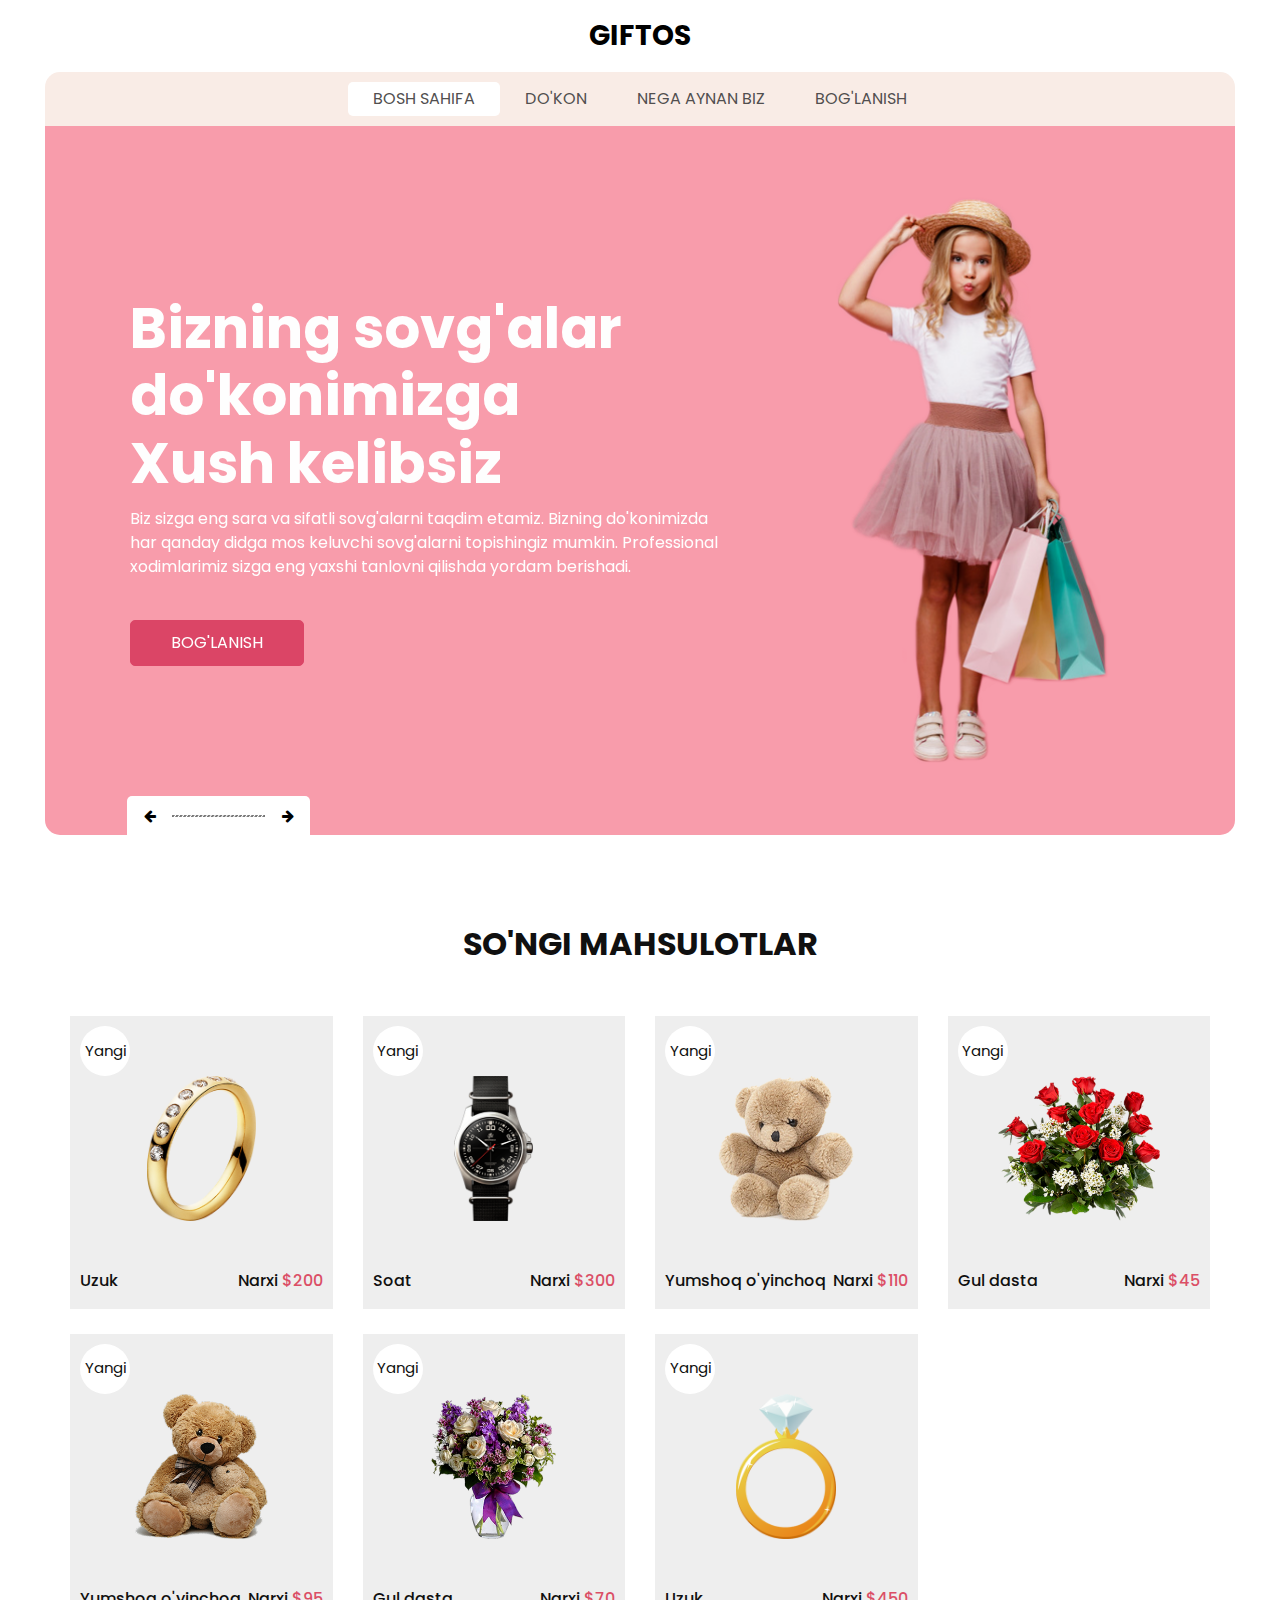
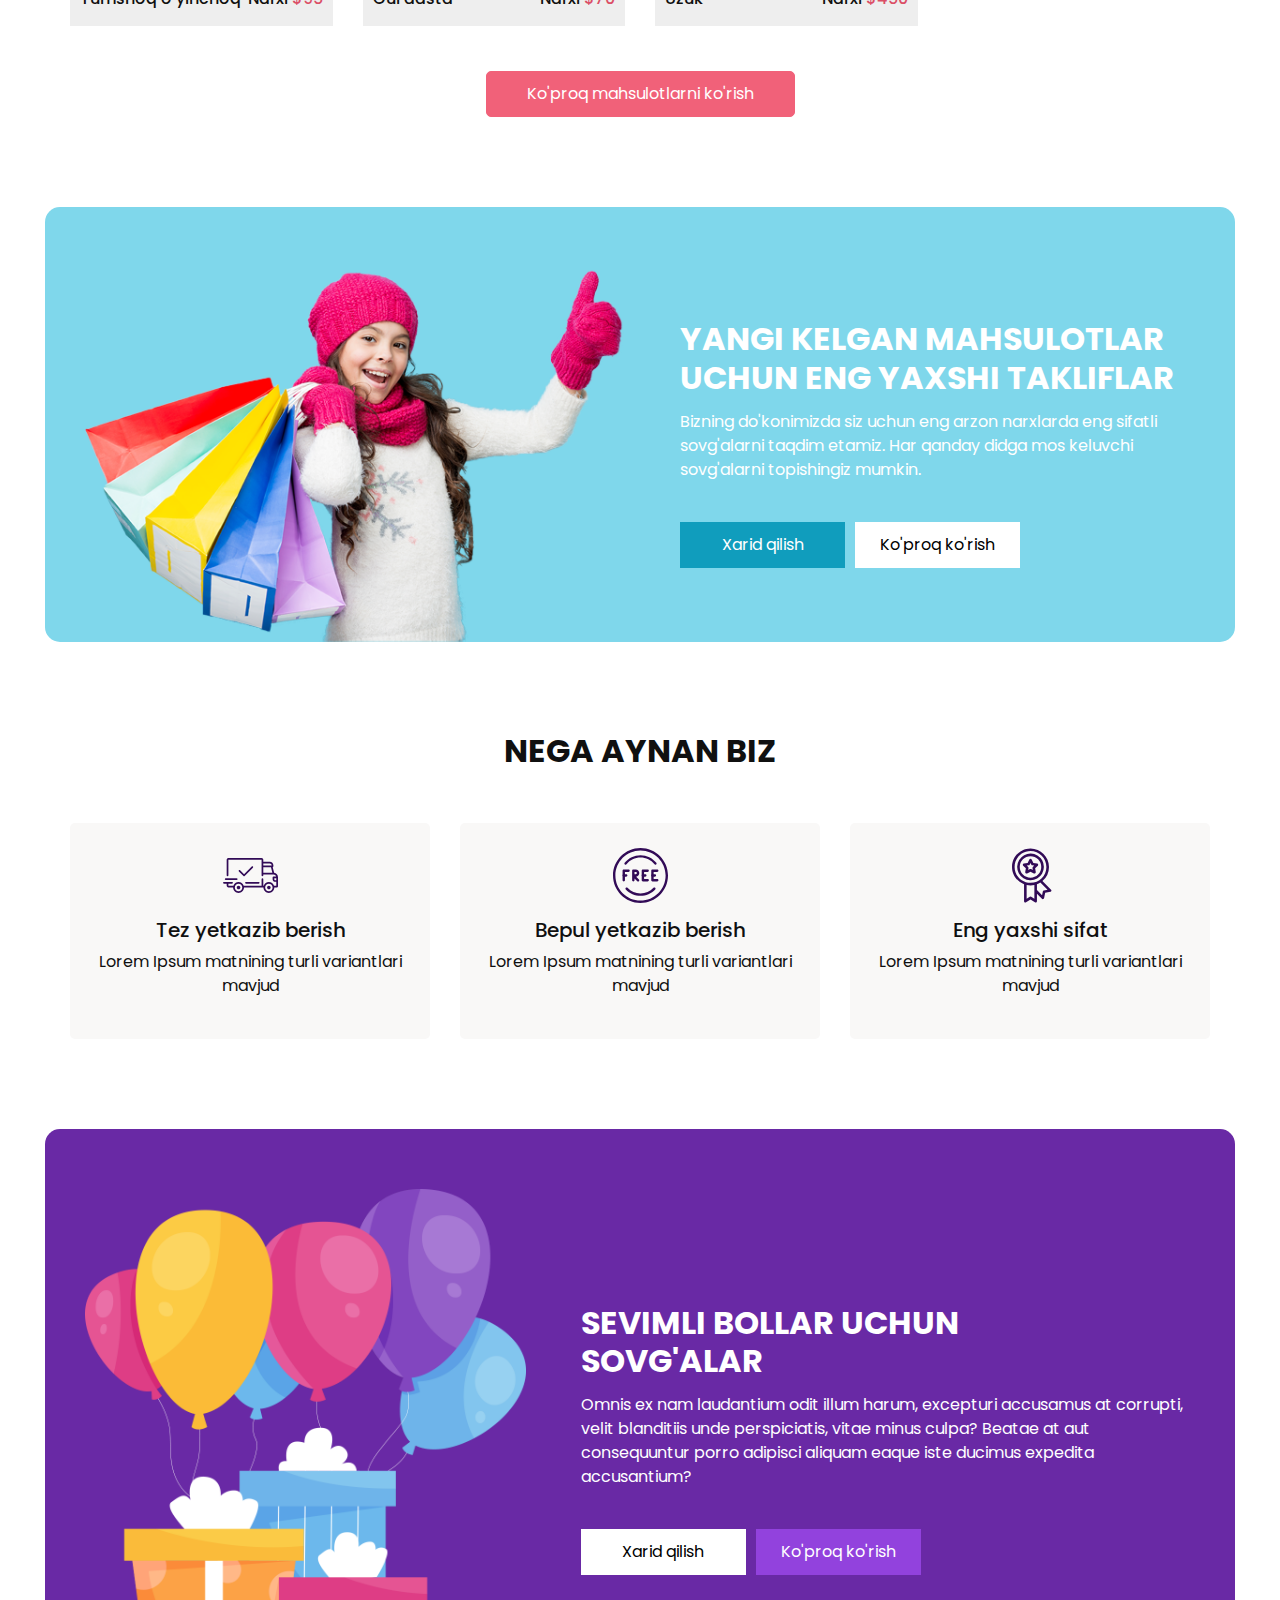
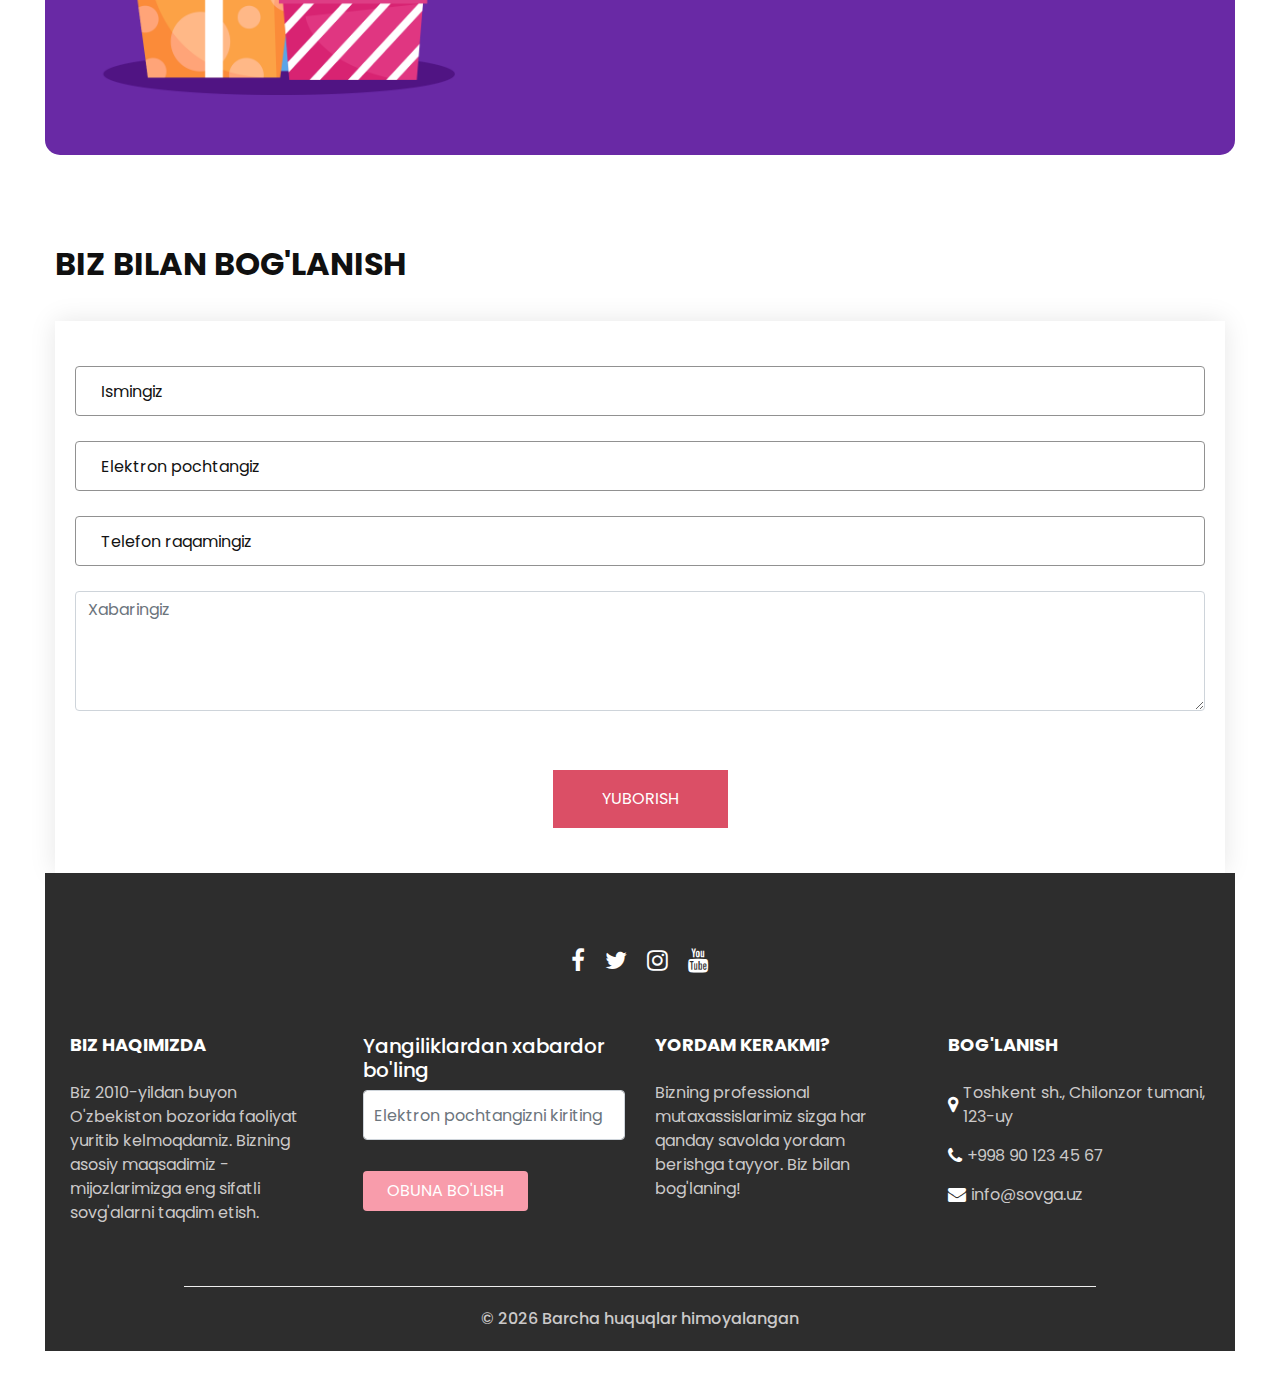
==== index.html @ 201f2966 "upload project git hub" ====
<!DOCTYPE html>
<html>

<head>
  <!-- Basic -->
  <meta charset="utf-8" />
  <meta http-equiv="X-UA-Compatible" content="IE=edge" />
  <!-- Mobile Metas -->
  <meta name="viewport" content="width=device-width, initial-scale=1, shrink-to-fit=no" />
  <!-- Site Metas -->
  <meta name="keywords" content="" />
  <meta name="description" content="" />
  <meta name="author" content="" />
  <link rel="shortcut icon" href="images/favicon.png" type="image/x-icon">

  <title>
    Giftos
  </title>

  <!-- slider stylesheet -->
  <link rel="stylesheet" type="text/css" href="https://cdnjs.cloudflare.com/ajax/libs/OwlCarousel2/2.3.4/assets/owl.carousel.min.css" />

  <!-- bootstrap core css -->
  <link rel="stylesheet" type="text/css" href="css/bootstrap.css" />

  <!-- Custom styles for this template -->
  <link href="css/style.css" rel="stylesheet" />
  <!-- responsive style -->
  <link href="css/responsive.css" rel="stylesheet" />
</head>

<body>
  <div class="hero_area">
    <!-- header section strats -->
    <header class="header_section">
      <nav class="navbar navbar-expand-lg custom_nav-container ">
        <a class="navbar-brand" href="index.html">
          <span>
            Giftos
          </span>
        </a>
        <button class="navbar-toggler" type="button" data-toggle="collapse" data-target="#navbarSupportedContent" aria-controls="navbarSupportedContent" aria-expanded="false" aria-label="Toggle navigation">
          <span class=""></span>
        </button>

        <div class="collapse navbar-collapse" id="navbarSupportedContent">
          <ul class="navbar-nav  ">
            <li class="nav-item active">
              <a class="nav-link" href="index.html">Bosh sahifa <span class="sr-only">(joriy)</span></a>
            </li>
            <li class="nav-item">
              <a class="nav-link" href="shop.html">
                Do'kon
              </a>
            </li>
            <li class="nav-item">
              <a class="nav-link" href="why.html">
                Nega aynan biz
              </a>
            </li>
            
            <li class="nav-item">
              <a class="nav-link" href="contact.html">Bog'lanish</a>
            </li>
          </ul>
        </div>
      </nav>
    </header>
    <!-- end header section -->
    <!-- slider section -->

    <section class="slider_section">
      <div class="slider_container">
        <div id="carouselExampleIndicators" class="carousel slide" data-ride="carousel">
          <div class="carousel-inner">
            <div class="carousel-item active">
              <div class="container-fluid">
                <div class="row">
                  <div class="col-md-7">
                    <div class="detail-box">
                      <h1>
                        Bizning sovg'alar do'konimizga <br>
                        Xush kelibsiz
                      </h1>
                      <p>
                        Biz sizga eng sara va sifatli sovg'alarni taqdim etamiz. Bizning do'konimizda har qanday didga mos keluvchi sovg'alarni topishingiz mumkin. Professional xodimlarimiz sizga eng yaxshi tanlovni qilishda yordam berishadi.
                      </p>
                      <a href="./contact.html">
                        Bog'lanish
                      </a>
                    </div>
                  </div>
                  <div class="col-md-5 ">
                    <div class="img-box">
                      <img src="images/slider-img.png" alt="" />
                    </div>
                  </div>
                </div>
              </div>
            </div>
            <div class="carousel-item ">
              <div class="container-fluid">
                <div class="row">
                  <div class="col-md-7">
                    <div class="detail-box">
                      <h1>
                        Bizning sovg'alar do'konimizga <br>
                        Xush kelibsiz
                      </h1>
                      <p>
                        Biz sizga eng sara va sifatli sovg'alarni taqdim etamiz. Bizning do'konimizda har qanday didga mos keluvchi sovg'alarni topishingiz mumkin. Professional xodimlarimiz sizga eng yaxshi tanlovni qilishda yordam berishadi.
                      </p>
                      <a href="">
                        Bog'lanish
                      </a>
                    </div>
                  </div>
                  <div class="col-md-5 ">
                    <div class="img-box">
                      <img src="images/slider-img.png" alt="" />
                    </div>
                  </div>
                </div>
              </div>
            </div>
            <div class="carousel-item ">
              <div class="container-fluid">
                <div class="row">
                  <div class="col-md-7">
                    <div class="detail-box">
                      <h1>
                        Bizning sovg'alar do'konimizga <br>
                        Xush kelibsiz
                      </h1>
                      <p>
                        Biz sizga eng sara va sifatli sovg'alarni taqdim etamiz. Bizning do'konimizda har qanday didga mos keluvchi sovg'alarni topishingiz mumkin. Professional xodimlarimiz sizga eng yaxshi tanlovni qilishda yordam berishadi.
                      </p>
                      <a href="">
                        Bog'lanish
                      </a>
                    </div>
                  </div>
                  <div class="col-md-5 ">
                    <div class="img-box">
                      <img src="images/slider-img.png" alt="" />
                    </div>
                  </div>
                </div>
              </div>
            </div>
          </div>
          <div class="carousel_btn-box">
            <a class="carousel-control-prev" href="#carouselExampleIndicators" role="button" data-slide="prev">
              <i class="fa fa-arrow-left" aria-hidden="true"></i>
              <span class="sr-only">Previous</span>
            </a>
            <img src="images/line.png" alt="" />
            <a class="carousel-control-next" href="#carouselExampleIndicators" role="button" data-slide="next">
              <i class="fa fa-arrow-right" aria-hidden="true"></i>
              <span class="sr-only">Next</span>
            </a>
          </div>
        </div>
      </div>
    </section>

    <!-- end slider section -->
  </div>
  <!-- end hero area -->

  <!-- shop section -->

  <section class="shop_section layout_padding">
    <div class="container">
      <div class="heading_container heading_center">
        <h2>
          So'ngi mahsulotlar
        </h2>
      </div>
      <div class="row" id="productsContainer">
        <!-- Products will be rendered here dynamically -->
      </div>
      <div class="btn-box">
        <a href="shop.html">
          Ko'proq mahsulotlarni ko'rish
        </a>
      </div>
    </div>
  </section>

  <!-- end shop section -->

  <!-- saving section -->

  <section class="saving_section ">
    <div class="box">
      <div class="container-fluid">
        <div class="row">
          <div class="col-lg-6">
            <div class="img-box">
              <img src="images/saving-img.png" alt="">
            </div>
          </div>
          <div class="col-lg-6">
            <div class="detail-box">
              <div class="heading_container">
                <h2>
                  Yangi kelgan mahsulotlar <br>
                  uchun eng yaxshi takliflar
                </h2>
              </div>
              <p>
                Bizning do'konimizda siz uchun eng arzon narxlarda eng sifatli sovg'alarni taqdim etamiz. Har qanday didga mos keluvchi sovg'alarni topishingiz mumkin.
              </p>
              <div class="btn-box">
                <a href="#" class="btn1">
                  Xarid qilish
                </a>
                <a href="#" class="btn2">
                  Ko'proq ko'rish
                </a>
              </div>
            </div>
          </div>
        </div>
      </div>
    </div>
  </section>

  <!-- end saving section -->

  <!-- why section -->

  <section class="why_section layout_padding">
    <div class="container">
      <div class="heading_container heading_center">
        <h2>
          Nega aynan biz
        </h2>
      </div>
      <div class="row">
        <div class="col-md-4">
          <div class="box ">
            <div class="img-box">
              <svg version="1.1" id="Layer_1" xmlns="http://www.w3.org/2000/svg" xmlns:xlink="http://www.w3.org/1999/xlink" x="0px" y="0px" viewBox="0 0 512 512" style="enable-background:new 0 0 512 512;" xml:space="preserve">
                <g>
                  <g>
                    <path d="M476.158,231.363l-13.259-53.035c3.625-0.77,6.345-3.986,6.345-7.839v-8.551c0-18.566-15.105-33.67-33.67-33.67h-60.392
                 V110.63c0-9.136-7.432-16.568-16.568-16.568H50.772c-9.136,0-16.568,7.432-16.568,16.568V256c0,4.427,3.589,8.017,8.017,8.017
                 c4.427,0,8.017-3.589,8.017-8.017V110.63c0-0.295,0.239-0.534,0.534-0.534h307.841c0.295,0,0.534,0.239,0.534,0.534v145.372
                 c0,4.427,3.589,8.017,8.017,8.017c4.427,0,8.017-3.589,8.017-8.017v-9.088h94.569c0.008,0,0.014,0.002,0.021,0.002
                 c0.008,0,0.015-0.001,0.022-0.001c11.637,0.008,21.518,7.646,24.912,18.171h-24.928c-4.427,0-8.017,3.589-8.017,8.017v17.102
                 c0,13.851,11.268,25.119,25.119,25.119h9.086v35.273h-20.962c-6.886-19.883-25.787-34.205-47.982-34.205
                 s-41.097,14.322-47.982,34.205h-3.86v-60.393c0-4.427-3.589-8.017-8.017-8.017c-4.427,0-8.017,3.589-8.017,8.017v60.391H192.817
                 c-6.886-19.883-25.787-34.205-47.982-34.205s-41.097,14.322-47.982,34.205H50.772c-0.295,0-0.534-0.239-0.534-0.534v-17.637
                 h34.739c4.427,0,8.017-3.589,8.017-8.017s-3.589-8.017-8.017-8.017H8.017c-4.427,0-8.017,3.589-8.017,8.017
                 s3.589,8.017,8.017,8.017h26.188v17.637c0,9.136,7.432,16.568,16.568,16.568h43.304c-0.002,0.178-0.014,0.355-0.014,0.534
                 c0,27.996,22.777,50.772,50.772,50.772s50.772-22.776,50.772-50.772c0-0.18-0.012-0.356-0.014-0.534h180.67
                 c-0.002,0.178-0.014,0.355-0.014,0.534c0,27.996,22.777,50.772,50.772,50.772c27.995,0,50.772-22.776,50.772-50.772
                 c0-0.18-0.012-0.356-0.014-0.534h26.203c4.427,0,8.017-3.589,8.017-8.017v-85.511C512,251.989,496.423,234.448,476.158,231.363z
                  M375.182,144.301h60.392c9.725,0,17.637,7.912,17.637,17.637v0.534h-78.029V144.301z M375.182,230.881v-52.376h71.235
                 l13.094,52.376H375.182z M144.835,401.904c-19.155,0-34.739-15.583-34.739-34.739s15.584-34.739,34.739-34.739
                 c19.155,0,34.739,15.583,34.739,34.739S163.99,401.904,144.835,401.904z M427.023,401.904c-19.155,0-34.739-15.583-34.739-34.739
                 s15.584-34.739,34.739-34.739c19.155,0,34.739,15.583,34.739,34.739S446.178,401.904,427.023,401.904z M495.967,299.29h-9.086
                 c-5.01,0-9.086-4.076-9.086-9.086v-9.086h18.171V299.29z" />
                  </g>
                </g>
                <g>
                  <g>
                    <path d="M144.835,350.597c-9.136,0-16.568,7.432-16.568,16.568c0,9.136,7.432,16.568,16.568,16.568
                 c9.136,0,16.568-7.432,16.568-16.568C161.403,358.029,153.971,350.597,144.835,350.597z" />
                  </g>
                </g>
                <g>
                  <g>
                    <path d="M427.023,350.597c-9.136,0-16.568,7.432-16.568,16.568c0,9.136,7.432,16.568,16.568,16.568
                 c9.136,0,16.568-7.432,16.568-16.568C443.591,358.029,436.159,350.597,427.023,350.597z" />
                  </g>
                </g>
                <g>
                  <g>
                    <path d="M332.96,316.393H213.244c-4.427,0-8.017,3.589-8.017,8.017s3.589,8.017,8.017,8.017H332.96
                 c4.427,0,8.017-3.589,8.017-8.017S337.388,316.393,332.96,316.393z" />
                  </g>
                </g>
                <g>
                  <g>
                    <path d="M127.733,282.188H25.119c-4.427,0-8.017,3.589-8.017,8.017s3.589,8.017,8.017,8.017h102.614
                 c4.427,0,8.017-3.589,8.017-8.017S132.16,282.188,127.733,282.188z" />
                  </g>
                </g>
                <g>
                  <g>
                    <path d="M278.771,173.37c-3.13-3.13-8.207-3.13-11.337,0.001l-71.292,71.291l-37.087-37.087c-3.131-3.131-8.207-3.131-11.337,0
                 c-3.131,3.131-3.131,8.206,0,11.337l42.756,42.756c1.565,1.566,3.617,2.348,5.668,2.348s4.104-0.782,5.668-2.348l76.96-76.96
                 C281.901,181.576,281.901,176.501,278.771,173.37z" />
                  </g>
                </g>
                <g>
                </g>
                <g>
                </g>
                <g>
                </g>
                <g>
                </g>
                <g>
                </g>
                <g>
                </g>
                <g>
                </g>
                <g>
                </g>
                <g>
                </g>
                <g>
                </g>
                <g>
                </g>
                <g>
                </g>
                <g>
                </g>
                <g>
                </g>
                <g>
                </g>
              </svg>
            </div>
            <div class="detail-box">
              <h5>
                Tez yetkazib berish
              </h5>
              <p>
                Lorem Ipsum matnining turli variantlari mavjud
              </p>
            </div>
          </div>
        </div>
        <div class="col-md-4">
          <div class="box ">
            <div class="img-box">
              <svg version="1.1" id="Capa_1" xmlns="http://www.w3.org/2000/svg" xmlns:xlink="http://www.w3.org/1999/xlink" x="0px" y="0px" viewBox="0 0 490.667 490.667" style="enable-background:new 0 0 490.667 490.667;" xml:space="preserve">
                <g>
                  <g>
                    <path d="M138.667,192H96c-5.888,0-10.667,4.779-10.667,10.667V288c0,5.888,4.779,10.667,10.667,10.667s10.667-4.779,10.667-10.667
                 v-74.667h32c5.888,0,10.667-4.779,10.667-10.667S144.555,192,138.667,192z" />
                  </g>
                </g>
                <g>
                  <g>
                    <path d="M117.333,234.667H96c-5.888,0-10.667,4.779-10.667,10.667S90.112,256,96,256h21.333c5.888,0,10.667-4.779,10.667-10.667
                 S123.221,234.667,117.333,234.667z" />
                  </g>
                </g>
                <g>
                  <g>
                    <path d="M245.333,0C110.059,0,0,110.059,0,245.333s110.059,245.333,245.333,245.333s245.333-110.059,245.333-245.333
                 S380.608,0,245.333,0z M245.333,469.333c-123.52,0-224-100.48-224-224s100.48-224,224-224s224,100.48,224,224
                 S368.853,469.333,245.333,469.333z" />
                  </g>
                </g>
                <g>
                  <g>
                    <path d="M386.752,131.989C352.085,88.789,300.544,64,245.333,64s-106.752,24.789-141.419,67.989
                 c-3.691,4.587-2.965,11.307,1.643,14.997c4.587,3.691,11.307,2.965,14.976-1.643c30.613-38.144,76.096-60.011,124.8-60.011
                 s94.187,21.867,124.779,60.011c2.112,2.624,5.205,3.989,8.32,3.989c2.368,0,4.715-0.768,6.677-2.347
                 C389.717,143.296,390.443,136.576,386.752,131.989z" />
                  </g>
                </g>
                <g>
                  <g>
                    <path d="M376.405,354.923c-4.224-4.032-11.008-3.861-15.061,0.405c-30.613,32.235-71.808,50.005-116.011,50.005
                 s-85.397-17.771-115.989-50.005c-4.032-4.309-10.816-4.437-15.061-0.405c-4.309,4.053-4.459,10.816-0.405,15.083
                 c34.667,36.544,81.344,56.661,131.456,56.661s96.789-20.117,131.477-56.661C380.864,365.739,380.693,358.976,376.405,354.923z" />
                  </g>
                </g>
                <g>
                  <g>
                    <path d="M206.805,255.723c15.701-2.027,27.861-15.488,27.861-31.723c0-17.643-14.357-32-32-32h-21.333
                 c-5.888,0-10.667,4.779-10.667,10.667v42.581c0,0.043,0,0.107,0,0.149V288c0,5.888,4.779,10.667,10.667,10.667
                 S192,293.888,192,288v-16.917l24.448,24.469c2.091,2.069,4.821,3.115,7.552,3.115c2.731,0,5.461-1.045,7.531-3.136
                 c4.16-4.16,4.16-10.923,0-15.083L206.805,255.723z M192,234.667v-21.333h10.667c5.867,0,10.667,4.779,10.667,10.667
                 s-4.8,10.667-10.667,10.667H192z" />
                  </g>
                </g>
                <g>
                  <g>
                    <path d="M309.333,277.333h-32v-64h32c5.888,0,10.667-4.779,10.667-10.667S315.221,192,309.333,192h-42.667
                 c-5.888,0-10.667,4.779-10.667,10.667V288c0,5.888,4.779,10.667,10.667,10.667h42.667c5.888,0,10.667-4.779,10.667-10.667
                 S315.221,277.333,309.333,277.333z" />
                  </g>
                </g>
                <g>
                  <g>
                    <path d="M288,234.667h-21.333c-5.888,0-10.667,4.779-10.667,10.667S260.779,256,266.667,256H288
                 c5.888,0,10.667-4.779,10.667-10.667S293.888,234.667,288,234.667z" />
                  </g>
                </g>
                <g>
                  <g>
                    <path d="M394.667,277.333h-32v-64h32c5.888,0,10.667-4.779,10.667-10.667S400.555,192,394.667,192H352
                 c-5.888,0-10.667,4.779-10.667,10.667V288c0,5.888,4.779,10.667,10.667,10.667h42.667c5.888,0,10.667-4.779,10.667-10.667
                 S400.555,277.333,394.667,277.333z" />
                  </g>
                </g>
                <g>
                  <g>
                    <path d="M373.333,234.667H352c-5.888,0-10.667,4.779-10.667,10.667S346.112,256,352,256h21.333
                 c5.888,0,10.667-4.779,10.667-10.667S379.221,234.667,373.333,234.667z" />
                  </g>
                </g>
                <g>
                </g>
                <g>
                </g>
                <g>
                </g>
                <g>
                </g>
                <g>
                </g>
                <g>
                </g>
                <g>
                </g>
                <g>
                </g>
                <g>
                </g>
                <g>
                </g>
                <g>
                </g>
                <g>
                </g>
                <g>
                </g>
                <g>
                </g>
                <g>
                </g>
              </svg>
            </div>
            <div class="detail-box">
              <h5>
                Bepul yetkazib berish
              </h5>
              <p>
                Lorem Ipsum matnining turli variantlari mavjud
              </p>
            </div>
          </div>
        </div>
        <div class="col-md-4">
          <div class="box ">
            <div class="img-box">
              <svg id="_30_Premium" height="512" viewBox="0 0 512 512" width="512" xmlns="http://www.w3.org/2000/svg" data-name="30_Premium">
                <g id="filled">
                  <path d="m252.92 300h3.08a124.245 124.245 0 1 0 -4.49-.09c.075.009.15.023.226.03.394.039.789.06 1.184.06zm-96.92-124a100 100 0 1 1 100 100 100.113 100.113 0 0 1 -100-100z" />
                  <path d="m447.445 387.635-80.4-80.4a171.682 171.682 0 0 0 60.955-131.235c0-94.841-77.159-172-172-172s-172 77.159-172 172c0 73.747 46.657 136.794 112 161.2v158.8c-.3 9.289 11.094 15.384 18.656 9.984l41.344-27.562 41.344 27.562c7.574 5.4 18.949-.7 18.656-9.984v-70.109l46.6 46.594c6.395 6.789 18.712 3.025 20.253-6.132l9.74-48.724 48.725-9.742c9.163-1.531 12.904-13.893 6.127-20.252zm-339.445-211.635c0-81.607 66.393-148 148-148s148 66.393 148 148-66.393 148-148 148-148-66.393-148-148zm154.656 278.016a12 12 0 0 0 -13.312 0l-29.344 19.562v-129.378a172.338 172.338 0 0 0 72 0v129.38zm117.381-58.353a12 12 0 0 0 -9.415 9.415l-6.913 34.58-47.709-47.709v-54.749a171.469 171.469 0 0 0 31.467-15.6l67.151 67.152z" />
                  <path d="m287.62 236.985c8.349 4.694 19.251-3.212 17.367-12.618l-5.841-35.145 25.384-25c7.049-6.5 2.89-19.3-6.634-20.415l-35.23-5.306-15.933-31.867c-4.009-8.713-17.457-8.711-21.466 0l-15.933 31.866-35.23 5.306c-9.526 1.119-13.681 13.911-6.634 20.415l25.384 25-5.841 35.145c-1.879 9.406 9 17.31 17.367 12.618l31.62-16.414zm-53-32.359 2.928-17.615a12 12 0 0 0 -3.417-10.516l-12.721-12.531 17.658-2.66a12 12 0 0 0 8.947-6.5l7.985-15.971 7.985 15.972a12 12 0 0 0 8.947 6.5l17.658 2.66-12.723 12.535a12 12 0 0 0 -3.417 10.516l2.928 17.615-15.849-8.231a12 12 0 0 0 -11.058 0z" />
                </g>
              </svg>
            </div>
            <div class="detail-box">
              <h5>
                Eng yaxshi sifat
              </h5>
              <p>
                Lorem Ipsum matnining turli variantlari mavjud
              </p>
            </div>
          </div>
        </div>
      </div>
    </div>
  </section>

  <!-- end why section -->


  <!-- gift section -->

  <section class="gift_section layout_padding-bottom">
    <div class="box ">
      <div class="container-fluid">
        <div class="row">
          <div class="col-md-5">
            <div class="img_container">
              <div class="img-box">
                <img src="images/gifts.png" alt="">
              </div>
            </div>
          </div>
          <div class="col-md-7">
            <div class="detail-box">
              <div class="heading_container">
                <h2>
                  Sevimli bollar uchun <br>
                  sovg'alar
                </h2>
              </div>
              <p>
                Omnis ex nam laudantium odit illum harum, excepturi accusamus at corrupti, velit blanditiis unde perspiciatis, vitae minus culpa? Beatae at aut consequuntur porro adipisci aliquam eaque iste ducimus expedita accusantium?
              </p>
              <div class="btn-box">
                <a href="#" class="btn1">
                  Xarid qilish
                </a>
                <a href="#" class="btn2">
                  Ko'proq ko'rish
                </a>
              </div>
            </div>
          </div>
        </div>
      </div>
    </div>
  </section>


  <!-- end gift section -->


  <!-- contact section -->

  <section class="contact_section ">
    <div class="container px-0">
      <div class="heading_container ">
        <h2 class="">
          Biz bilan bog'lanish
        </h2>
      </div>
    </div>
    <div class="container container-bg">
      <div class="row">
        <div class="col-md-12 px-0">
          <form action="#" class="contact-form">
            <div class="mb-4">
              <input type="text" placeholder="Ismingiz" class="form-control" style="height: 50px; font-size: 16px;" />
            </div>
            <div class="mb-4">
              <input type="email" placeholder="Elektron pochtangiz" class="form-control" style="height: 50px; font-size: 16px;" />
            </div>
            <div class="mb-4">
              <input type="text" placeholder="Telefon raqamingiz" class="form-control" style="height: 50px; font-size: 16px;" />
            </div>
            <div class="mb-4">
              <textarea class="form-control message-box" placeholder="Xabaringiz" style="height: 120px; font-size: 16px;"></textarea>
            </div>
            <div class="d-flex justify-content-center">
              <button class="btn btn-primary px-5 py-3" style="font-size: 16px;">
                YUBORISH
              </button>
            </div>
          </form>
        </div>
      </div>
    </div>
  </section>

  <!-- end contact section -->

  <!-- client section -->
  
  <!-- end client section -->

  <!-- info section -->

  <section class="info_section  layout_padding2-top">
    <div class="social_container">
      <div class="social_box">
        <a href="">
          <i class="fa fa-facebook" aria-hidden="true"></i>
        </a>
        <a href="">
          <i class="fa fa-twitter" aria-hidden="true"></i>
        </a>
        <a href="">
          <i class="fa fa-instagram" aria-hidden="true"></i>
        </a>
        <a href="">
          <i class="fa fa-youtube" aria-hidden="true"></i>
        </a>
      </div>
    </div>
    <div class="info_container ">
      <div class="container">
        <div class="row">
          <div class="col-md-6 col-lg-3">
            <h6>
              BIZ HAQIMIZDA
            </h6>
            <p>
              Biz 2010-yildan buyon O'zbekiston bozorida faoliyat yuritib kelmoqdamiz. Bizning asosiy maqsadimiz - mijozlarimizga eng sifatli sovg'alarni taqdim etish.
            </p>
          </div>
          <div class="col-md-6 col-lg-3">
            <div class="info_form">
              <h5>
                Yangiliklardan xabardor bo'ling
              </h5>
              <form action="#">
                <input type="email" placeholder="Elektron pochtangizni kiriting" class="form-control mb-3" style="height: 50px; font-size: 16px;">
                <button class="btn btn-primary px-4 py-2" style="font-size: 16px;">
                  Obuna bo'lish
                </button>
              </form>
            </div>
          </div>
          <div class="col-md-6 col-lg-3">
            <h6>
              YORDAM KERAKMI?
            </h6>
            <p>
              Bizning professional mutaxassislarimiz sizga har qanday savolda yordam berishga tayyor. Biz bilan bog'laning!
            </p>
          </div>
          <div class="col-md-6 col-lg-3">
            <h6>
              BOG'LANISH
            </h6>
            <div class="info_link-box">
              <a href="">
                <i class="fa fa-map-marker" aria-hidden="true"></i>
                <span> Toshkent sh., Chilonzor tumani, 123-uy </span>
              </a>
              <a href="">
                <i class="fa fa-phone" aria-hidden="true"></i>
                <span>+998 90 123 45 67</span>
              </a>
              <a href="">
                <i class="fa fa-envelope" aria-hidden="true"></i>
                <span> info@sovga.uz</span>
              </a>
            </div>
          </div>
        </div>
      </div>
    </div>
    <!-- footer section -->
    <footer class=" footer_section">
      <div class="container">
        <p>
          &copy; <span id="displayYear"></span> Barcha huquqlar himoyalangan
        </p>
      </div>
    </footer>
    <!-- footer section -->

  </section>

  <!-- end info section -->


  <script src="js/jquery-3.4.1.min.js"></script>
  <script src="js/bootstrap.js"></script>
  <script src="https://cdnjs.cloudflare.com/ajax/libs/OwlCarousel2/2.3.4/owl.carousel.min.js">
  </script>
  <script src="js/custom.js"></script>
  <script src="data/products.js"></script>
  <script>
    document.addEventListener('DOMContentLoaded', function() {
      const productsContainer = document.getElementById('productsContainer');
      
      // Faqat yangi mahsulotlarni filter qilamiz
      const newProducts = products.filter(product => product.isNew);
      
      const productHTML = newProducts.map(product => `
        <div class="col-sm-6 col-md-4 col-lg-3">
          <div class="box">
            
              <div class="img-box">
                <img src="${product.image}" alt="${product.name}">
              </div>
              <div class="detail-box">
                <h6>
                  ${product.name}
                </h6>
                <h6>
                  Narxi
                  <span>
                    $${product.price}
                  </span>
                </h6>
              </div>
              <div class="new">
                <span>
                  Yangi
                </span>
              </div>
            
            <div class="buy-btn">
              <a href="https://t.me/Gozal2004">
                Sotib olish
              </a>
            </div>
          </div>
        </div>
      `).join('');
      
      productsContainer.innerHTML = productHTML;

      // Mobil qurilmalarda cardlarni boshqarish
      const boxes = document.querySelectorAll('.box');
      let activeBox = null;

      boxes.forEach(box => {
        box.addEventListener('click', function(e) {
          // Agar button bosilgan bo'lsa, uni ishga tushirmaslik
          if (e.target.classList.contains('buy-btn')) {
            return;
          }

          // Agar faol card bo'lsa va u bosgan carddan boshqa bo'lsa
          if (activeBox && activeBox !== this) {
            activeBox.classList.remove('show-button');
          }

          // Bosilgan cardni toggle qilish
          this.classList.toggle('show-button');
          activeBox = this;
        });
      });

      // Sahifaning boshqa joyini bosganda barcha cardlarni yopish
      document.addEventListener('click', function(e) {
        if (!e.target.closest('.box')) {
          boxes.forEach(box => box.classList.remove('show-button'));
          activeBox = null;
        }
      });
    });
  </script>

</body>

</html>
---- css/style.css ----
@import url("https://fonts.googleapis.com/css2?family=Poppins:wght@300;400;500;600;700&display=swap");
@import url("font-awesome.min.css");
body {
  font-family: "poppins", sans-serif;
  color: #101010;
  background-color: #ffffff;
}

.layout_padding {
  padding-top: 90px;
  padding-bottom: 90px;
}

.layout_padding2 {
  padding-top: 45px;
  padding-bottom: 45px;
}

.layout_padding2-top {
  padding-top: 45px;
}

.layout_padding2-bottom {
  padding-bottom: 45px;
}

.layout_padding-top {
  padding-top: 90px;
}

.layout_padding-bottom {
  padding-bottom: 90px;
}

.heading_container {
  display: flex;
  flex-direction: column;
}
.heading_container h2 {
  text-transform: uppercase;
  font-weight: bold;
}
.heading_container h2 span {
  color: #f89cab;
}
.heading_container.heading_center {
  align-items: center;
  text-align: center;
}

/*header section*/
.hero_area {
  padding: 0 45px;
}

.hero_area.sub_pages {
  height: auto;
}

#navbarSupportedContent {
  width: 100%;
  background-color: #f9ece6;
  justify-content: center;
  padding: 10px 0;
  border-radius: 15px 15px 0 0;
}
#navbarSupportedContent.innerpage_navbar {
  background-color: white;
  border-radius: 10px;
  box-shadow: 0 0 3px 0 rgba(0, 0, 0, 0.25);
}
#navbarSupportedContent.innerpage_navbar .nav-item.active .nav-link {
  background-color: #f4f5f6;
}
#navbarSupportedContent .navbar-nav .nav-link {
  padding: 5px 25px;
  color: #514f4f;
  text-align: center;
  text-transform: uppercase;
  border-radius: 5px;
}
#navbarSupportedContent .nav-item.active .nav-link {
  background-color: #ffffff;
}

a,
a:hover,
a:focus {
  text-decoration: none;
}

a:hover,
a:focus {
  color: initial;
}

.btn,
.btn:focus {
  outline: none !important;
  box-shadow: none;
}

.navbar-brand {
  margin: 15px 0;
  padding: 0;
}
.navbar-brand span {
  font-size: 28px;
  font-weight: bold;
  color: #000000;
  text-transform: uppercase;
  margin: 0;
  padding: 0;
}

.custom_nav-container .nav_search-btn {
  padding: 0;
  border: none;
}

.custom_nav-container {
  z-index: 99999;
  padding: 0;
  flex-direction: column;
  align-items: center;
}
.custom_nav-container .navbar-toggler {
  outline: none;
}

.custom_nav-container .navbar-toggler {
  outline: none;
}

.custom_nav-container .navbar-toggler {
  padding: 0;
  width: 37px;
  height: 42px;
  transition: all 0.3s;
}
.custom_nav-container .navbar-toggler span {
  display: block;
  width: 35px;
  height: 4px;
  background-color: #000000;
  margin: 7px 0;
  transition: all 0.3s;
  position: relative;
  border-radius: 5px;
  transition: all 0.3s;
}
.custom_nav-container .navbar-toggler span::before, .custom_nav-container .navbar-toggler span::after {
  content: "";
  position: absolute;
  left: 0;
  height: 100%;
  width: 100%;
  background-color: #000000;
  top: -10px;
  border-radius: 5px;
  transition: all 0.3s;
}
.custom_nav-container .navbar-toggler span::after {
  top: 10px;
}
.custom_nav-container .navbar-toggler[aria-expanded=true] {
  transform: rotate(360deg);
}
.custom_nav-container .navbar-toggler[aria-expanded=true] span {
  transform: rotate(45deg);
}
.custom_nav-container .navbar-toggler[aria-expanded=true] span::before, .custom_nav-container .navbar-toggler[aria-expanded=true] span::after {
  transform: rotate(90deg);
  top: 0;
}

.user_option {
  display: flex;
  align-items: center;
  margin-left: 25px;
}
.user_option a {
  margin-right: 25px;
  color: #000000;
}
.user_option a span {
  margin-left: 5px;
}

/*end header section*/
.slider_section .slider_container {
  color: #fefefe;
  background-color: #000000;
  background-color: #f89cab;
  padding: 25px;
  border-radius: 0 0 15px 15px;
}
.slider_section .row {
  align-items: center;
}
.slider_section .img-box {
  display: flex;
  justify-content: center;
  padding: 45px;
}
.slider_section .img-box img {
  width: 275px;
}
.slider_section .detail-box {
  padding-left: 45px;
  margin: 45px 0;
}
.slider_section .detail-box h1 {
  font-weight: bold;
  font-size: 3.5rem;
  margin-bottom: 10px;
}
.slider_section .detail-box a {
  display: inline-block;
  padding: 10px 40px;
  background-color: #db4566;
  color: #ffffff;
  border: 1px solid #db4566;
  border-radius: 5px;
  transition: all 0.3s;
  margin-top: 25px;
  text-transform: uppercase;
}
.slider_section .detail-box a:hover {
  background-color: transparent;
  color: #db4566;
}
.slider_section .carousel_btn-box {
  display: flex;
  background-color: #ffffff;
  align-items: center;
  position: absolute;
  bottom: -25px;
  left: 5%;
  padding: 7px 10px;
  border-radius: 5px 5px 0 0;
  cursor: pointer;
}
.slider_section .carousel_btn-box img {
  margin: 0 10px;
}
.slider_section .carousel_btn-box .carousel-control-prev,
.slider_section .carousel_btn-box .carousel-control-next {
  position: unset;
  height: 25px;
  width: 25px;
  background-repeat: no-repeat;
  opacity: 1;
  background-position: center;
  color: #000000;
  font-size: 14px;
}

.shop_section .heading_container {
  margin-bottom: 20px;
}
.shop_section .box {
  background-color: #eeeeee;
  position: relative;
  padding: 10px;
  margin-top: 25px;
  transition: all 0.3s;
  overflow: hidden;
}
.shop_section .box a {
  color: #000000;
}
.shop_section .box .img-box {
  display: flex;
  justify-content: center;
  align-items: center;
  padding: 15px 30px;
  height: 245px;
}
.shop_section .box .img-box img {
  max-width: 100%;
  max-height: 145px;
}
.shop_section .box .detail-box {
  display: flex;
  justify-content: space-between;
}
.shop_section .box .detail-box h6 span {
  color: #db4f66;
}
.shop_section .box .new {
  width: 50px;
  height: 50px;
  position: absolute;
  top: 10px;
  left: 10px;
  background-color: #ffffff;
  display: flex;
  justify-content: center;
  align-items: center;
  border-radius: 100%;
  font-size: 15px;
}
.shop_section .box .buy-btn {
  position: absolute;
  bottom: -50px;
  left: 0;
  right: 0;
  background-color: #db4f66;
  color: #ffffff;
  text-align: center;
  padding: 10px;
  transition: all 0.3s;
  text-transform: uppercase;
  font-weight: 600;
  cursor: pointer;
}
.shop_section .box .buy-btn:hover {
  background-color: #cd2a45;
}
@media (min-width: 992px) {
  .shop_section .box:hover {
    transform: translateY(-5px);
    box-shadow: 0 5px 15px rgba(0, 0, 0, 0.1);
  }
  .shop_section .box:hover .buy-btn {
    bottom: 0;
  }
}
@media (max-width: 991px) {
  .shop_section .box.show-button {
    transform: translateY(-5px);
    box-shadow: 0 5px 15px rgba(0, 0, 0, 0.1);
  }
  .shop_section .box.show-button .buy-btn {
    bottom: 0;
  }
}
@media (max-width: 992px) {
  .shop_section .box {
    padding: 8px;
  }
  .shop_section .box .img-box {
    height: 200px;
    padding: 10px 20px;
  }
  .shop_section .box .img-box img {
    max-height: 120px;
  }
}
@media (max-width: 768px) {
  .shop_section .box {
    padding: 5px;
  }
  .shop_section .box .img-box {
    height: 180px;
    padding: 8px 15px;
  }
  .shop_section .box .img-box img {
    max-height: 100px;
  }
  .shop_section .box .detail-box h6 {
    font-size: 14px;
  }
  .shop_section .box .new {
    width: 40px;
    height: 40px;
    font-size: 12px;
  }
}
@media (max-width: 576px) {
  .shop_section .box .img-box {
    height: 150px;
    padding: 5px 10px;
  }
  .shop_section .box .img-box img {
    max-height: 80px;
  }
}
.shop_section .btn-box {
  display: flex;
  justify-content: center;
  margin-top: 45px;
}
.shop_section .btn-box a {
  display: inline-block;
  padding: 10px 40px;
  background-color: #f16179;
  color: #ffffff;
  border: 1px solid #f16179;
  border-radius: 5px;
  transition: all 0.3s;
}
.shop_section .btn-box a:hover {
  background-color: transparent;
  color: #f16179;
}

.saving_section {
  padding-left: 45px;
  padding-right: 45px;
}
.saving_section .box {
  padding-top: 45px;
  background-color: #7fd7eb;
  color: #ffffff;
  border-radius: 15px;
}
.saving_section .row {
  align-items: center;
}
.saving_section .img-box {
  padding: 15px 0 0 25px;
}
.saving_section .img-box img {
  width: 100%;
}
.saving_section .detail-box {
  padding: 0 25px;
}
.saving_section .detail-box p {
  margin-top: 5px;
}
.saving_section .detail-box .btn-box {
  display: flex;
  flex-wrap: wrap;
  margin: 35px -5px 0;
  cursor: pointer;
}
.saving_section .detail-box .btn-box a {
  width: 165px;
  text-align: center;
  margin: 5px;
}
.saving_section .detail-box .btn-box .btn1 {
  display: inline-block;
  padding: 10px 0;
  background-color: #109dbd;
  color: #ffffff;
  border: 1px solid #109dbd;
  border-radius: 0;
  transition: all 0.3s;
}
.saving_section .detail-box .btn-box .btn1:hover {
  background-color: transparent;
  color: #109dbd;
}
.saving_section .detail-box .btn-box .btn2 {
  display: inline-block;
  padding: 10px 0;
  background-color: #ffffff;
  color: #000000;
  border: 1px solid #ffffff;
  border-radius: 0;
  transition: all 0.3s;
}
.saving_section .detail-box .btn-box .btn2:hover {
  background-color: transparent;
  color: #ffffff;
}

.why_section .box {
  text-align: center;
  margin-top: 45px;
  background-color: #f9f8f7;
  padding: 25px;
  border-radius: 5px;
}
.why_section .box .img-box {
  margin-bottom: 15px;
}
.why_section .box .img-box svg {
  width: 55px;
  height: auto;
  fill: #320b57;
}

.gift_section {
  padding-left: 45px;
  padding-right: 45px;
}
.gift_section .box {
  background-color: #6929a5;
  border-radius: 15px;
  color: #ffffff;
}
.gift_section .row {
  align-items: center;
}
.gift_section .img-box {
  padding: 60px 0 60px 25px;
}
.gift_section .img-box img {
  width: 100%;
}
.gift_section .detail-box {
  padding: 0 25px;
}
.gift_section .detail-box p {
  margin-top: 5px;
}
.gift_section .detail-box .btn-box {
  display: flex;
  flex-wrap: wrap;
  margin: 35px -5px 0;
  cursor: pointer;
}
.gift_section .detail-box .btn-box a {
  width: 165px;
  text-align: center;
  margin: 5px;
}
.gift_section .detail-box .btn-box .btn1 {
  display: inline-block;
  padding: 10px 0;
  background-color: #ffffff;
  color: #000000;
  border: 1px solid #ffffff;
  border-radius: 0;
  transition: all 0.3s;
}
.gift_section .detail-box .btn-box .btn1:hover {
  background-color: transparent;
  color: #ffffff;
}
.gift_section .detail-box .btn-box .btn2 {
  display: inline-block;
  padding: 10px 0;
  background-color: #9242dd;
  color: #ffffff;
  border: 1px solid #9242dd;
  border-radius: 0;
  transition: all 0.3s;
}
.gift_section .detail-box .btn-box .btn2:hover {
  background-color: transparent;
  color: #9242dd;
}

.contact_section {
  position: relative;
}
.contact_section .container-bg {
  box-shadow: 0 0 25px 0 rgba(0, 0, 0, 0.1);
}
.contact_section .heading_container {
  margin-bottom: 30px;
}
.contact_section .row {
  align-items: stretch;
}
.contact_section form {
  padding-right: 35px;
  padding: 45px 20px;
}
.contact_section input {
  width: 100%;
  border: 1px solid #919191;
  height: 50px;
  margin-bottom: 25px;
  padding-left: 25px;
  background-color: transparent;
  outline: none;
  color: #101010;
}
.contact_section input::-moz-placeholder {
  color: #131313;
}
.contact_section input::placeholder {
  color: #131313;
}
.contact_section input.message-box {
  height: 120px;
}
.contact_section button {
  display: inline-block;
  padding: 12px 45px;
  background-color: #db4f66;
  color: #ffffff;
  border: 1px solid #db4f66;
  border-radius: 0;
  transition: all 0.3s;
  display: block;
  color: #fff;
  margin: 35px auto 0 auto;
}
.contact_section button:hover {
  background-color: transparent;
  color: #db4f66;
}
.contact_section .map_container {
  height: 100%;
  min-height: 375px;
}
.contact_section .map_container .map-responsive {
  height: 100%;
}

.client_section .heading_container {
  margin-bottom: 20px;
}
.client_section .box {
  margin: 15px 45px;
  box-shadow: 0 0 5px 0 rgba(0, 0, 0, 0.25);
  padding: 25px;
}
.client_section .box .client_info {
  display: flex;
  justify-content: space-between;
}
.client_section .box .client_info .client_name h5 {
  font-weight: 600;
  color: #db4f66;
}
.client_section .box .client_info .client_name h6 {
  margin-bottom: 0;
  color: #bfc0c0;
  font-weight: normal;
  font-size: 15px;
}
.client_section .box .client_info i {
  font-size: 24px;
}
.client_section .box p {
  margin-top: 15px;
}
.client_section .carousel-control-prev,
.client_section .carousel-control-next {
  width: 45px;
  height: 125px;
  background-color: #db4f66;
  opacity: 1;
  font-size: 28px;
  font-weight: bold;
  top: 50%;
  transform: translateY(-50%);
}
.client_section .carousel-control-prev {
  left: 0;
}
.client_section .carousel-control-next {
  right: 0;
}

/* info section */
.info_section {
  position: relative;
  background-color: #2d2d2d;
  color: #ffffff;
  margin: 0 45px 45px;
}
.info_section .social_container {
  justify-content: center;
  margin-top: 25px;
  margin-bottom: 30px;
}
.info_section .social_container .social_box {
  display: flex;
  align-items: center;
  justify-content: center;
}
.info_section .social_container .social_box a {
  margin: 0 10px;
  color: #ffffff;
  font-size: 24px;
}
.info_section .info_form form input {
  outline: none;
  width: 100%;
  padding: 7px 10px;
}
.info_section .info_form form button {
  padding: 8px 35px;
  outline: none;
  border: none;
  color: #ffffff;
  background: #f89cab;
  margin-top: 15px;
  text-transform: uppercase;
}
.info_section .row > div {
  margin-top: 25px;
}
.info_section a {
  text-transform: none;
}
.info_section h6 {
  font-weight: bold;
  text-transform: uppercase;
  font-size: 18px;
  margin-bottom: 25px;
}
.info_section p {
  color: #cbc9c9;
}
.info_section .info_link-box a {
  display: flex;
  align-items: center;
  margin: 15px 0;
}
.info_section .info_link-box a:hover {
  color: #ffffff;
}
.info_section .info_link-box a i {
  color: #ffffff;
  margin-right: 5px;
  font-size: 18px;
}
.info_section .info_link-box a span {
  color: #cbc9c9;
}
.info_section .info_link-box a:hover span {
  color: #ffffff;
}

/* end info section */
/* footer section*/
.footer_section {
  margin-top: 45px;
  font-weight: 500;
}

.footer_section p {
  padding: 20px 0;
  margin: 0 auto;
  text-align: center;
  border-top: 1.5px solid #eeeeee;
  width: 80%;
}

.footer_section a {
  color: #cbc9c9;
}

/* end footer section*//*# sourceMappingURL=style.css.map */
---- css/responsive.css ----
@media (max-width: 1120px) {
    .saving_section .detail-box {
        padding: 0;
    }
}

@media (max-width: 992px) {
    .user_option {
        justify-content: center;
        margin-left: 0;
        margin-top: 10px;

    }

    .custom_nav-container {
        flex-direction: row;
    }

    .custom_nav-container .navbar-nav {
        align-items: center;
    }

    #navbarSupportedContent .navbar-nav .nav-link {
        margin: 5px 0;
    }

    .slider_section .detail-box {
        padding-left: 0;
    }

    .slider_section .detail-box h1 {
        font-size: 3rem;
    }

    .slider_section .img-box {
        padding: 0;
    }

    .saving_section .row {
        flex-direction: column-reverse;
    }

    .saving_section .detail-box {

        margin-bottom: 30px;
    }

    .client_section .box {
        margin: 15px 25px;
    }

    .client_section .carousel_btn-box {
        display: flex;
        justify-content: center;
        margin-top: 45px;
    }

    .client_section .carousel-control-prev,
    .client_section .carousel-control-next {
        position: unset;
        margin: 0 2.5px;
        width: 45px;
        height: 45px;
    }
}

@media (max-width: 768px) {
    .hero_area {
        padding: 0 25px;
    }

    .slider_section .img-box {
        margin-bottom: 45px;
    }

    .saving_section,
    .gift_section {
        padding-left: 25px;
        padding-right: 25px;
    }

    .gift_section .box {
        padding: 45px 0;
    }

    .gift_section .img-box {
        padding: 0 15px;
        margin-bottom: 45px;
    }

    .info_section .row>div {
        text-align: center;
        display: flex;
        flex-direction: column;
        align-items: center;

    }

    .info_section {
        margin: 0 25px 25px;
    }


}

@media (max-width: 576px) {
    .contact_section {
        padding-left: 25px;
        padding-right: 25px;
    }
}

@media (max-width: 480px) {

    .saving_section .detail-box,
    .gift_section .detail-box {
        padding: 0 5px;
    }
}

@media (max-width: 420px) {}

@media (max-width: 376px) {}

@media (min-width: 1200px) {
    .container {
        max-width: 1170px;
    }
}
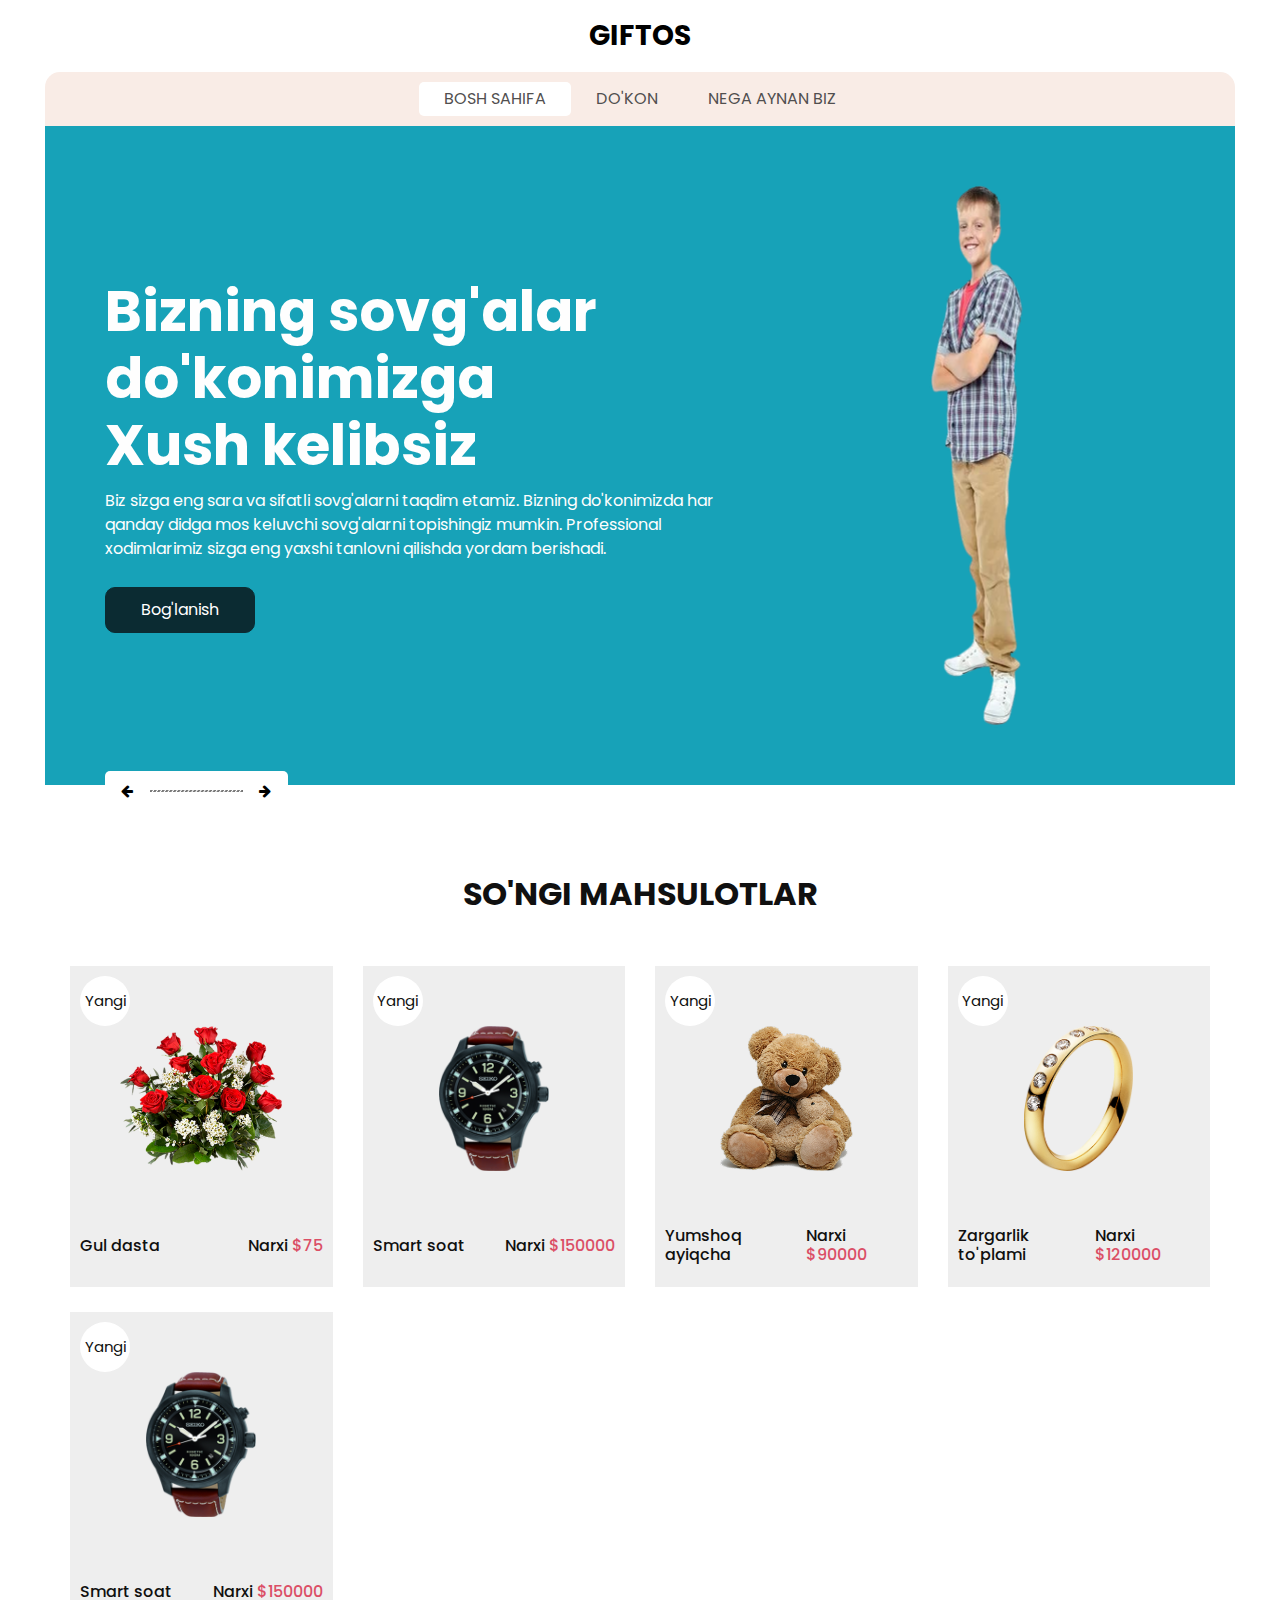
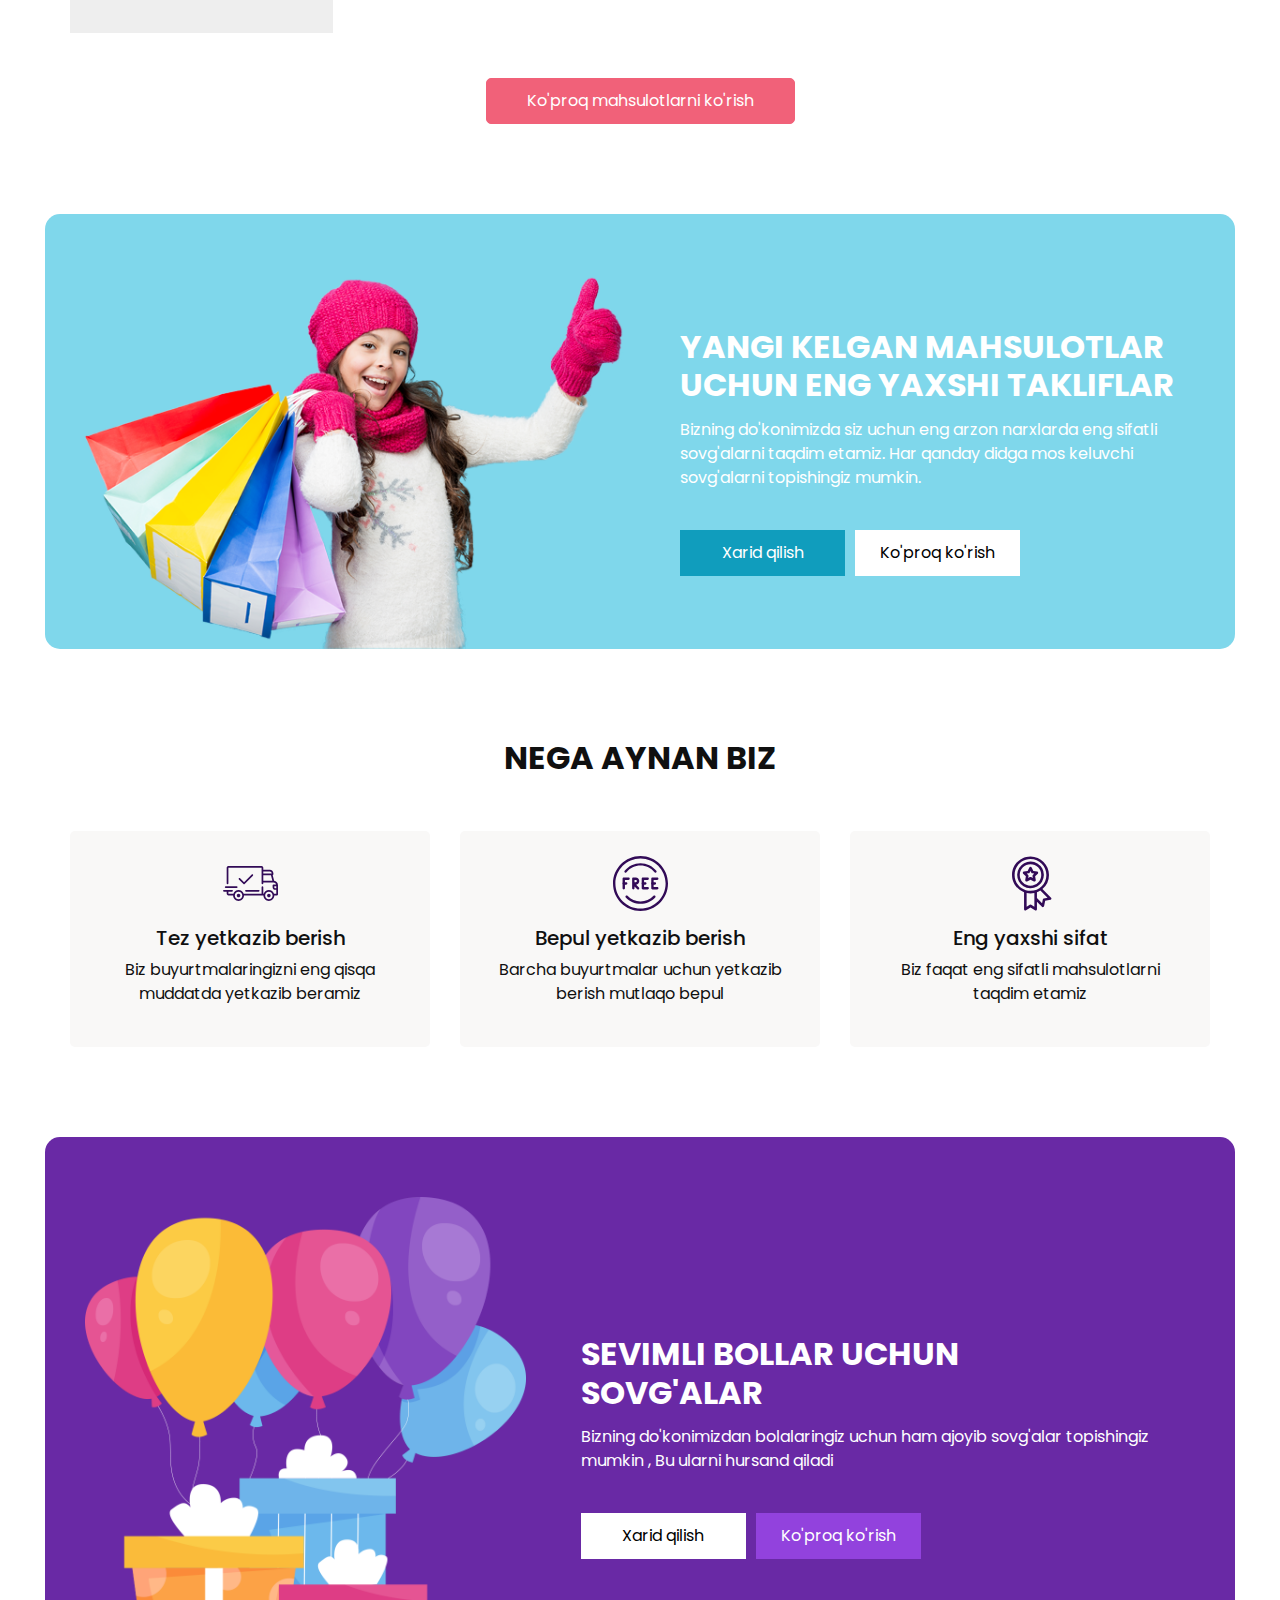
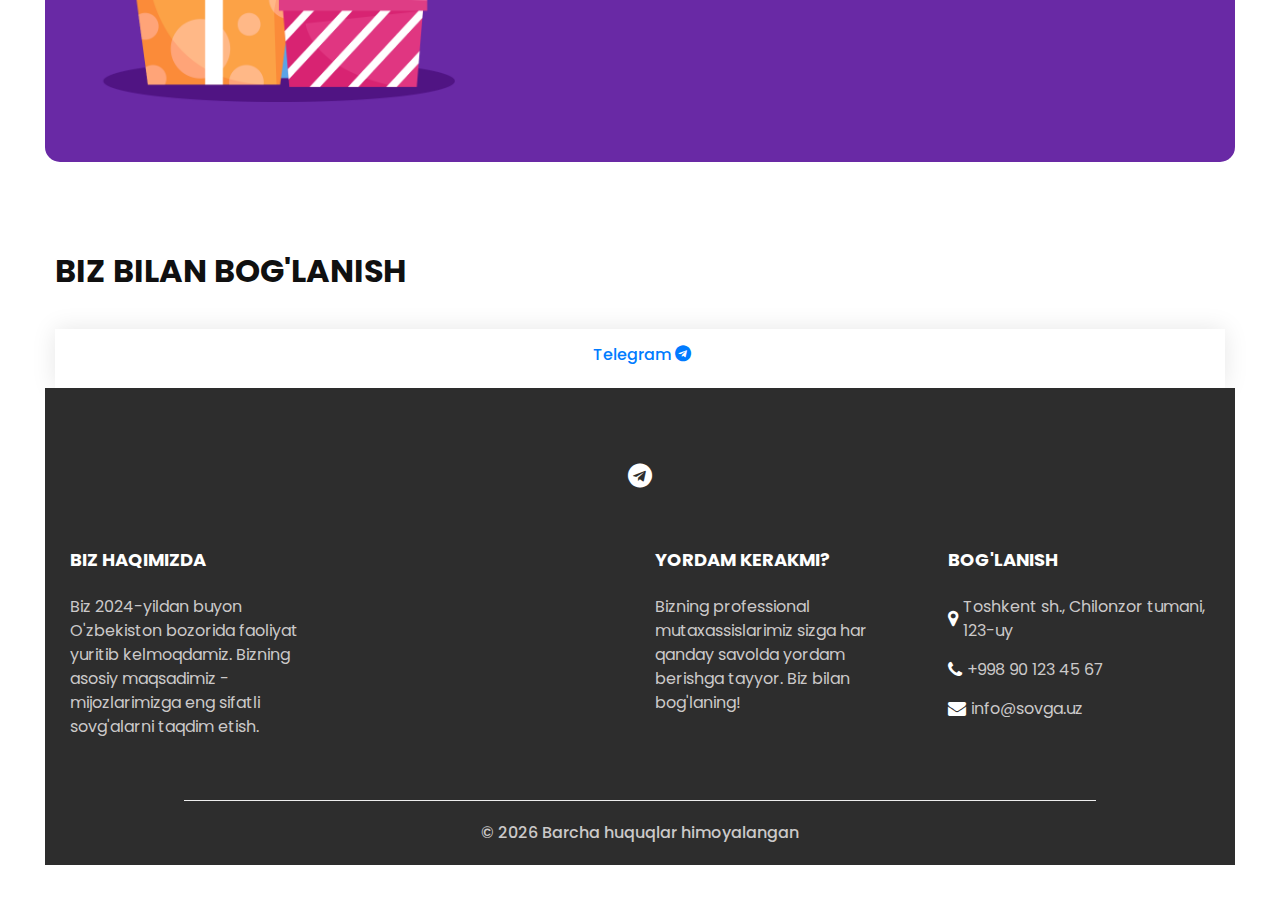
==== commit 2bf06100: "Mahsulotlarni qo'shishgacha tayyor" ====
--- a/index.html
+++ b/index.html
@@ -1,251 +1,293 @@
 <!DOCTYPE html>
 <html>
-
-<head>
-  <!-- Basic -->
-  <meta charset="utf-8" />
-  <meta http-equiv="X-UA-Compatible" content="IE=edge" />
-  <!-- Mobile Metas -->
-  <meta name="viewport" content="width=device-width, initial-scale=1, shrink-to-fit=no" />
-  <!-- Site Metas -->
-  <meta name="keywords" content="" />
-  <meta name="description" content="" />
-  <meta name="author" content="" />
-  <link rel="shortcut icon" href="images/favicon.png" type="image/x-icon">
-
-  <title>
-    Giftos
-  </title>
-
-  <!-- slider stylesheet -->
-  <link rel="stylesheet" type="text/css" href="https://cdnjs.cloudflare.com/ajax/libs/OwlCarousel2/2.3.4/assets/owl.carousel.min.css" />
-
-  <!-- bootstrap core css -->
-  <link rel="stylesheet" type="text/css" href="css/bootstrap.css" />
-
-  <!-- Custom styles for this template -->
-  <link href="css/style.css" rel="stylesheet" />
-  <!-- responsive style -->
-  <link href="css/responsive.css" rel="stylesheet" />
-</head>
-
-<body>
-  <div class="hero_area">
-    <!-- header section strats -->
-    <header class="header_section">
-      <nav class="navbar navbar-expand-lg custom_nav-container ">
-        <a class="navbar-brand" href="index.html">
-          <span>
-            Giftos
-          </span>
-        </a>
-        <button class="navbar-toggler" type="button" data-toggle="collapse" data-target="#navbarSupportedContent" aria-controls="navbarSupportedContent" aria-expanded="false" aria-label="Toggle navigation">
-          <span class=""></span>
-        </button>
-
-        <div class="collapse navbar-collapse" id="navbarSupportedContent">
-          <ul class="navbar-nav  ">
-            <li class="nav-item active">
-              <a class="nav-link" href="index.html">Bosh sahifa <span class="sr-only">(joriy)</span></a>
-            </li>
-            <li class="nav-item">
-              <a class="nav-link" href="shop.html">
-                Do'kon
-              </a>
-            </li>
-            <li class="nav-item">
-              <a class="nav-link" href="why.html">
-                Nega aynan biz
-              </a>
-            </li>
-            
-            <li class="nav-item">
-              <a class="nav-link" href="contact.html">Bog'lanish</a>
-            </li>
-          </ul>
-        </div>
-      </nav>
-    </header>
-    <!-- end header section -->
-    <!-- slider section -->
-
-    <section class="slider_section">
-      <div class="slider_container">
-        <div id="carouselExampleIndicators" class="carousel slide" data-ride="carousel">
-          <div class="carousel-inner">
-            <div class="carousel-item active">
-              <div class="container-fluid">
-                <div class="row">
-                  <div class="col-md-7">
-                    <div class="detail-box">
-                      <h1>
-                        Bizning sovg'alar do'konimizga <br>
-                        Xush kelibsiz
-                      </h1>
-                      <p>
-                        Biz sizga eng sara va sifatli sovg'alarni taqdim etamiz. Bizning do'konimizda har qanday didga mos keluvchi sovg'alarni topishingiz mumkin. Professional xodimlarimiz sizga eng yaxshi tanlovni qilishda yordam berishadi.
-                      </p>
-                      <a href="./contact.html">
-                        Bog'lanish
-                      </a>
+  <head>
+    <!-- Basic -->
+    <meta charset="utf-8" />
+    <meta http-equiv="X-UA-Compatible" content="IE=edge" />
+    <!-- Mobile Metas -->
+    <meta
+      name="viewport"
+      content="width=device-width, initial-scale=1, shrink-to-fit=no"
+    />
+    <!-- Site Metas -->
+    <meta name="keywords" content="" />
+    <meta name="description" content="" />
+    <meta name="author" content="" />
+    <link rel="shortcut icon" href="images/favicon.png" type="image/x-icon" />
+
+    <title>Giftos</title>
+
+    <!-- slider stylesheet -->
+    <link
+      rel="stylesheet"
+      type="text/css"
+      href="https://cdnjs.cloudflare.com/ajax/libs/OwlCarousel2/2.3.4/assets/owl.carousel.min.css"
+    />
+
+    <!-- bootstrap core css -->
+    <link rel="stylesheet" type="text/css" href="css/bootstrap.css" />
+
+    <!-- Custom styles for this template -->
+    <link href="css/style.css" rel="stylesheet" />
+    <!-- responsive style -->
+    <link href="css/responsive.css" rel="stylesheet" />
+  </head>
+
+  <body>
+    <div class="hero_area">
+      <!-- header section strats -->
+      <header class="header_section">
+        <nav class="navbar navbar-expand-lg custom_nav-container">
+          <a class="navbar-brand" href="index.html">
+            <span> Giftos </span>
+          </a>
+          <button
+            class="navbar-toggler"
+            type="button"
+            data-toggle="collapse"
+            data-target="#navbarSupportedContent"
+            aria-controls="navbarSupportedContent"
+            aria-expanded="false"
+            aria-label="Toggle navigation"
+          >
+            <span class=""></span>
+          </button>
+
+          <div class="collapse navbar-collapse" id="navbarSupportedContent">
+            <ul class="navbar-nav">
+              <li class="nav-item active">
+                <a class="nav-link" href="index.html"
+                  >Bosh sahifa <span class="sr-only">(joriy)</span></a
+                >
+              </li>
+              <li class="nav-item">
+                <a class="nav-link" href="shop.html"> Do'kon </a>
+              </li>
+              <li class="nav-item">
+                <a class="nav-link" href="why.html"> Nega aynan biz </a>
+              </li>
+            </ul>
+          </div>
+        </nav>
+      </header>
+      <!-- end header section -->
+      <!-- slider section -->
+
+      <section class="slider_section">
+        <div class="slider_container">
+          <div
+            id="carouselExampleIndicators"
+            class="carousel slide"
+            data-ride="carousel"
+          >
+            <div class="carousel-inner p-[25px]">
+              <div class="carousel-item active bg-info">
+                <div class="container-fluid">
+                  <div class="row">
+                    <div class="col-md-7">
+                      <div class="detail-box">
+                        <h1>
+                          Bizning sovg'alar do'konimizga <br />
+                          Xush kelibsiz
+                        </h1>
+                        <p>
+                          Biz sizga eng sara va sifatli sovg'alarni taqdim
+                          etamiz. Bizning do'konimizda har qanday didga mos
+                          keluvchi sovg'alarni topishingiz mumkin. Professional
+                          xodimlarimiz sizga eng yaxshi tanlovni qilishda yordam
+                          berishadi.
+                        </p>
+                        <button
+                          class="btn_first"
+                          onclick="window.location.href='./shop.html'"
+                        >
+                          Bog'lanish
+                        </button>
+                      </div>
                     </div>
-                  </div>
-                  <div class="col-md-5 ">
-                    <div class="img-box">
-                      <img src="images/slider-img.png" alt="" />
+                    <div class="col-md-5">
+                      <div class="img-box">
+                        <img src="images/person1_resized.png" alt="" />
+                      </div>
                     </div>
                   </div>
                 </div>
               </div>
-            </div>
-            <div class="carousel-item ">
-              <div class="container-fluid">
-                <div class="row">
-                  <div class="col-md-7">
-                    <div class="detail-box">
-                      <h1>
-                        Bizning sovg'alar do'konimizga <br>
-                        Xush kelibsiz
-                      </h1>
-                      <p>
-                        Biz sizga eng sara va sifatli sovg'alarni taqdim etamiz. Bizning do'konimizda har qanday didga mos keluvchi sovg'alarni topishingiz mumkin. Professional xodimlarimiz sizga eng yaxshi tanlovni qilishda yordam berishadi.
-                      </p>
-                      <a href="">
-                        Bog'lanish
-                      </a>
+              <div class="carousel-item bg-danger">
+                <div class="container-fluid">
+                  <div class="row">
+                    <div class="col-md-7">
+                      <div class="detail-box">
+                        <h1>
+                          Bizning sovg'alar do'konimizga <br />
+                          Xush kelibsiz
+                        </h1>
+                        <p>
+                          Biz sizga eng sara va sifatli sovg'alarni taqdim
+                          etamiz. Bizning do'konimizda har qanday didga mos
+                          keluvchi sovg'alarni topishingiz mumkin. Professional
+                          xodimlarimiz sizga eng yaxshi tanlovni qilishda yordam
+                          berishadi.
+                        </p>
+                        <button
+                          class="btn_second"
+                          onclick="window.location.href='./shop.html'"
+                        >
+                          Bog'lanish
+                        </button>
+                      </div>
                     </div>
-                  </div>
-                  <div class="col-md-5 ">
-                    <div class="img-box">
-                      <img src="images/slider-img.png" alt="" />
+                    <div class="col-md-5">
+                      <div class="img-box">
+                        <img src="images/slider-img.png" alt="" />
+                      </div>
                     </div>
                   </div>
                 </div>
               </div>
-            </div>
-            <div class="carousel-item ">
-              <div class="container-fluid">
-                <div class="row">
-                  <div class="col-md-7">
-                    <div class="detail-box">
-                      <h1>
-                        Bizning sovg'alar do'konimizga <br>
-                        Xush kelibsiz
-                      </h1>
-                      <p>
-                        Biz sizga eng sara va sifatli sovg'alarni taqdim etamiz. Bizning do'konimizda har qanday didga mos keluvchi sovg'alarni topishingiz mumkin. Professional xodimlarimiz sizga eng yaxshi tanlovni qilishda yordam berishadi.
-                      </p>
-                      <a href="">
-                        Bog'lanish
-                      </a>
+              <div class="carousel-item bg-primary">
+                <div class="container-fluid">
+                  <div class="row">
+                    <div class="col-md-7">
+                      <div class="detail-box">
+                        <h1>
+                          Bizning sovg'alar do'konimizga <br />
+                          Xush kelibsiz
+                        </h1>
+                        <p>
+                          Biz sizga eng sara va sifatli sovg'alarni taqdim
+                          etamiz. Bizning do'konimizda har qanday didga mos
+                          keluvchi sovg'alarni topishingiz mumkin. Professional
+                          xodimlarimiz sizga eng yaxshi tanlovni qilishda yordam
+                          berishadi.
+                        </p>
+                        <button
+                          class="btn_tri"
+                          onclick="window.location.href='./shop.html'"
+                        >
+                          Bog'lanish
+                        </button>
+                      </div>
                     </div>
-                  </div>
-                  <div class="col-md-5 ">
-                    <div class="img-box">
-                      <img src="images/slider-img.png" alt="" />
+                    <div class="col-md-5">
+                      <div class="img-box">
+                        <img src="images/person2_resized.png" alt="" />
+                      </div>
                     </div>
                   </div>
                 </div>
               </div>
             </div>
-          </div>
-          <div class="carousel_btn-box">
-            <a class="carousel-control-prev" href="#carouselExampleIndicators" role="button" data-slide="prev">
-              <i class="fa fa-arrow-left" aria-hidden="true"></i>
-              <span class="sr-only">Previous</span>
-            </a>
-            <img src="images/line.png" alt="" />
-            <a class="carousel-control-next" href="#carouselExampleIndicators" role="button" data-slide="next">
-              <i class="fa fa-arrow-right" aria-hidden="true"></i>
-              <span class="sr-only">Next</span>
-            </a>
-          </div>
+            <div class="carousel_btn-box">
+              <a
+                class="carousel-control-prev"
+                href="#carouselExampleIndicators"
+                role="button"
+                data-slide="prev"
+              >
+                <i class="fa fa-arrow-left" aria-hidden="true"></i>
+                <span class="sr-only">Previous</span>
+              </a>
+              <img src="images/line.png" alt="" />
+              <a
+                class="carousel-control-next"
+                href="#carouselExampleIndicators"
+                role="button"
+                data-slide="next"
+              >
+                <i class="fa fa-arrow-right" aria-hidden="true"></i>
+                <span class="sr-only">Next</span>
+              </a>
+            </div>
+          </div>
+        </div>
+      </section>
+
+      <!-- end slider section -->
+    </div>
+    <!-- end hero area -->
+
+    <!-- shop section -->
+
+    <section class="shop_section layout_padding">
+      <div class="container">
+        <div class="heading_container heading_center">
+          <h2>So'ngi mahsulotlar</h2>
+        </div>
+        <div class="row" id="productsContainer">
+          <!-- Products will be rendered here dynamically -->
+        </div>
+        <div class="btn-box">
+          <a href="shop.html"> Ko'proq mahsulotlarni ko'rish </a>
         </div>
       </div>
     </section>
 
-    <!-- end slider section -->
-  </div>
-  <!-- end hero area -->
-
-  <!-- shop section -->
-
-  <section class="shop_section layout_padding">
-    <div class="container">
-      <div class="heading_container heading_center">
-        <h2>
-          So'ngi mahsulotlar
-        </h2>
+    <!-- end shop section -->
+
+    <!-- saving section -->
+
+    <section class="saving_section">
+      <div class="box">
+        <div class="container-fluid">
+          <div class="row">
+            <div class="col-lg-6">
+              <div class="img-box">
+                <img src="images/saving-img.png" alt="" />
+              </div>
+            </div>
+            <div class="col-lg-6">
+              <div class="detail-box">
+                <div class="heading_container">
+                  <h2>
+                    Yangi kelgan mahsulotlar <br />
+                    uchun eng yaxshi takliflar
+                  </h2>
+                </div>
+                <p>
+                  Bizning do'konimizda siz uchun eng arzon narxlarda eng sifatli
+                  sovg'alarni taqdim etamiz. Har qanday didga mos keluvchi
+                  sovg'alarni topishingiz mumkin.
+                </p>
+                <div class="btn-box">
+                  <a href="#" class="btn1"> Xarid qilish </a>
+                  <a href="#" class="btn2"> Ko'proq ko'rish </a>
+                </div>
+              </div>
+            </div>
+          </div>
+        </div>
       </div>
-      <div class="row" id="productsContainer">
-        <!-- Products will be rendered here dynamically -->
-      </div>
-      <div class="btn-box">
-        <a href="shop.html">
-          Ko'proq mahsulotlarni ko'rish
-        </a>
-      </div>
-    </div>
-  </section>
-
-  <!-- end shop section -->
-
-  <!-- saving section -->
-
-  <section class="saving_section ">
-    <div class="box">
-      <div class="container-fluid">
+    </section>
+
+    <!-- end saving section -->
+
+    <!-- why section -->
+
+    <section class="why_section layout_padding">
+      <div class="container">
+        <div class="heading_container heading_center">
+          <h2>Nega aynan biz</h2>
+        </div>
         <div class="row">
-          <div class="col-lg-6">
-            <div class="img-box">
-              <img src="images/saving-img.png" alt="">
-            </div>
-          </div>
-          <div class="col-lg-6">
-            <div class="detail-box">
-              <div class="heading_container">
-                <h2>
-                  Yangi kelgan mahsulotlar <br>
-                  uchun eng yaxshi takliflar
-                </h2>
-              </div>
-              <p>
-                Bizning do'konimizda siz uchun eng arzon narxlarda eng sifatli sovg'alarni taqdim etamiz. Har qanday didga mos keluvchi sovg'alarni topishingiz mumkin.
-              </p>
-              <div class="btn-box">
-                <a href="#" class="btn1">
-                  Xarid qilish
-                </a>
-                <a href="#" class="btn2">
-                  Ko'proq ko'rish
-                </a>
-              </div>
-            </div>
-          </div>
-        </div>
-      </div>
-    </div>
-  </section>
-
-  <!-- end saving section -->
-
-  <!-- why section -->
-
-  <section class="why_section layout_padding">
-    <div class="container">
-      <div class="heading_container heading_center">
-        <h2>
-          Nega aynan biz
-        </h2>
-      </div>
-      <div class="row">
-        <div class="col-md-4">
-          <div class="box ">
-            <div class="img-box">
-              <svg version="1.1" id="Layer_1" xmlns="http://www.w3.org/2000/svg" xmlns:xlink="http://www.w3.org/1999/xlink" x="0px" y="0px" viewBox="0 0 512 512" style="enable-background:new 0 0 512 512;" xml:space="preserve">
-                <g>
-                  <g>
-                    <path d="M476.158,231.363l-13.259-53.035c3.625-0.77,6.345-3.986,6.345-7.839v-8.551c0-18.566-15.105-33.67-33.67-33.67h-60.392
+          <div class="col-md-4">
+            <div class="box">
+              <div class="img-box">
+                <svg
+                  version="1.1"
+                  id="Layer_1"
+                  xmlns="http://www.w3.org/2000/svg"
+                  xmlns:xlink="http://www.w3.org/1999/xlink"
+                  x="0px"
+                  y="0px"
+                  viewBox="0 0 512 512"
+                  style="enable-background: new 0 0 512 512"
+                  xml:space="preserve"
+                >
+                  <g>
+                    <g>
+                      <path
+                        d="M476.158,231.363l-13.259-53.035c3.625-0.77,6.345-3.986,6.345-7.839v-8.551c0-18.566-15.105-33.67-33.67-33.67h-60.392
                  V110.63c0-9.136-7.432-16.568-16.568-16.568H50.772c-9.136,0-16.568,7.432-16.568,16.568V256c0,4.427,3.589,8.017,8.017,8.017
                  c4.427,0,8.017-3.589,8.017-8.017V110.63c0-0.295,0.239-0.534,0.534-0.534h307.841c0.295,0,0.534,0.239,0.534,0.534v145.372
                  c0,4.427,3.589,8.017,8.017,8.017c4.427,0,8.017-3.589,8.017-8.017v-9.088h94.569c0.008,0,0.014,0.002,0.021,0.002
@@ -262,420 +304,385 @@
                  l13.094,52.376H375.182z M144.835,401.904c-19.155,0-34.739-15.583-34.739-34.739s15.584-34.739,34.739-34.739
                  c19.155,0,34.739,15.583,34.739,34.739S163.99,401.904,144.835,401.904z M427.023,401.904c-19.155,0-34.739-15.583-34.739-34.739
                  s15.584-34.739,34.739-34.739c19.155,0,34.739,15.583,34.739,34.739S446.178,401.904,427.023,401.904z M495.967,299.29h-9.086
-                 c-5.01,0-9.086-4.076-9.086-9.086v-9.086h18.171V299.29z" />
-                  </g>
-                </g>
-                <g>
-                  <g>
-                    <path d="M144.835,350.597c-9.136,0-16.568,7.432-16.568,16.568c0,9.136,7.432,16.568,16.568,16.568
-                 c9.136,0,16.568-7.432,16.568-16.568C161.403,358.029,153.971,350.597,144.835,350.597z" />
-                  </g>
-                </g>
-                <g>
-                  <g>
-                    <path d="M427.023,350.597c-9.136,0-16.568,7.432-16.568,16.568c0,9.136,7.432,16.568,16.568,16.568
-                 c9.136,0,16.568-7.432,16.568-16.568C443.591,358.029,436.159,350.597,427.023,350.597z" />
-                  </g>
-                </g>
-                <g>
-                  <g>
-                    <path d="M332.96,316.393H213.244c-4.427,0-8.017,3.589-8.017,8.017s3.589,8.017,8.017,8.017H332.96
-                 c4.427,0,8.017-3.589,8.017-8.017S337.388,316.393,332.96,316.393z" />
-                  </g>
-                </g>
-                <g>
-                  <g>
-                    <path d="M127.733,282.188H25.119c-4.427,0-8.017,3.589-8.017,8.017s3.589,8.017,8.017,8.017h102.614
-                 c4.427,0,8.017-3.589,8.017-8.017S132.16,282.188,127.733,282.188z" />
-                  </g>
-                </g>
-                <g>
-                  <g>
-                    <path d="M278.771,173.37c-3.13-3.13-8.207-3.13-11.337,0.001l-71.292,71.291l-37.087-37.087c-3.131-3.131-8.207-3.131-11.337,0
+                 c-5.01,0-9.086-4.076-9.086-9.086v-9.086h18.171V299.29z"
+                      />
+                    </g>
+                  </g>
+                  <g>
+                    <g>
+                      <path
+                        d="M144.835,350.597c-9.136,0-16.568,7.432-16.568,16.568c0,9.136,7.432,16.568,16.568,16.568
+                 c9.136,0,16.568-7.432,16.568-16.568C161.403,358.029,153.971,350.597,144.835,350.597z"
+                      />
+                    </g>
+                  </g>
+                  <g>
+                    <g>
+                      <path
+                        d="M427.023,350.597c-9.136,0-16.568,7.432-16.568,16.568c0,9.136,7.432,16.568,16.568,16.568
+                 c9.136,0,16.568-7.432,16.568-16.568C443.591,358.029,436.159,350.597,427.023,350.597z"
+                      />
+                    </g>
+                  </g>
+                  <g>
+                    <g>
+                      <path
+                        d="M332.96,316.393H213.244c-4.427,0-8.017,3.589-8.017,8.017s3.589,8.017,8.017,8.017H332.96
+                 c4.427,0,8.017-3.589,8.017-8.017S337.388,316.393,332.96,316.393z"
+                      />
+                    </g>
+                  </g>
+                  <g>
+                    <g>
+                      <path
+                        d="M127.733,282.188H25.119c-4.427,0-8.017,3.589-8.017,8.017s3.589,8.017,8.017,8.017h102.614
+                 c4.427,0,8.017-3.589,8.017-8.017S132.16,282.188,127.733,282.188z"
+                      />
+                    </g>
+                  </g>
+                  <g>
+                    <g>
+                      <path
+                        d="M278.771,173.37c-3.13-3.13-8.207-3.13-11.337,0.001l-71.292,71.291l-37.087-37.087c-3.131-3.131-8.207-3.131-11.337,0
                  c-3.131,3.131-3.131,8.206,0,11.337l42.756,42.756c1.565,1.566,3.617,2.348,5.668,2.348s4.104-0.782,5.668-2.348l76.96-76.96
-                 C281.901,181.576,281.901,176.501,278.771,173.37z" />
-                  </g>
-                </g>
-                <g>
-                </g>
-                <g>
-                </g>
-                <g>
-                </g>
-                <g>
-                </g>
-                <g>
-                </g>
-                <g>
-                </g>
-                <g>
-                </g>
-                <g>
-                </g>
-                <g>
-                </g>
-                <g>
-                </g>
-                <g>
-                </g>
-                <g>
-                </g>
-                <g>
-                </g>
-                <g>
-                </g>
-                <g>
-                </g>
-              </svg>
-            </div>
-            <div class="detail-box">
-              <h5>
-                Tez yetkazib berish
-              </h5>
-              <p>
-                Lorem Ipsum matnining turli variantlari mavjud
-              </p>
-            </div>
-          </div>
-        </div>
-        <div class="col-md-4">
-          <div class="box ">
-            <div class="img-box">
-              <svg version="1.1" id="Capa_1" xmlns="http://www.w3.org/2000/svg" xmlns:xlink="http://www.w3.org/1999/xlink" x="0px" y="0px" viewBox="0 0 490.667 490.667" style="enable-background:new 0 0 490.667 490.667;" xml:space="preserve">
-                <g>
-                  <g>
-                    <path d="M138.667,192H96c-5.888,0-10.667,4.779-10.667,10.667V288c0,5.888,4.779,10.667,10.667,10.667s10.667-4.779,10.667-10.667
-                 v-74.667h32c5.888,0,10.667-4.779,10.667-10.667S144.555,192,138.667,192z" />
-                  </g>
-                </g>
-                <g>
-                  <g>
-                    <path d="M117.333,234.667H96c-5.888,0-10.667,4.779-10.667,10.667S90.112,256,96,256h21.333c5.888,0,10.667-4.779,10.667-10.667
-                 S123.221,234.667,117.333,234.667z" />
-                  </g>
-                </g>
-                <g>
-                  <g>
-                    <path d="M245.333,0C110.059,0,0,110.059,0,245.333s110.059,245.333,245.333,245.333s245.333-110.059,245.333-245.333
+                 C281.901,181.576,281.901,176.501,278.771,173.37z"
+                      />
+                    </g>
+                  </g>
+                  <g></g>
+                  <g></g>
+                  <g></g>
+                  <g></g>
+                  <g></g>
+                  <g></g>
+                  <g></g>
+                  <g></g>
+                  <g></g>
+                  <g></g>
+                  <g></g>
+                  <g></g>
+                  <g></g>
+                  <g></g>
+                  <g></g>
+                </svg>
+              </div>
+              <div class="detail-box">
+                <h5>Tez yetkazib berish</h5>
+                <p>
+                  Biz buyurtmalaringizni eng qisqa muddatda yetkazib beramiz
+                </p>
+              </div>
+            </div>
+          </div>
+          <div class="col-md-4">
+            <div class="box">
+              <div class="img-box">
+                <svg
+                  version="1.1"
+                  id="Capa_1"
+                  xmlns="http://www.w3.org/2000/svg"
+                  xmlns:xlink="http://www.w3.org/1999/xlink"
+                  x="0px"
+                  y="0px"
+                  viewBox="0 0 490.667 490.667"
+                  style="enable-background: new 0 0 490.667 490.667"
+                  xml:space="preserve"
+                >
+                  <g>
+                    <g>
+                      <path
+                        d="M138.667,192H96c-5.888,0-10.667,4.779-10.667,10.667V288c0,5.888,4.779,10.667,10.667,10.667s10.667-4.779,10.667-10.667
+                 v-74.667h32c5.888,0,10.667-4.779,10.667-10.667S144.555,192,138.667,192z"
+                      />
+                    </g>
+                  </g>
+                  <g>
+                    <g>
+                      <path
+                        d="M117.333,234.667H96c-5.888,0-10.667,4.779-10.667,10.667S90.112,256,96,256h21.333c5.888,0,10.667-4.779,10.667-10.667
+                 S123.221,234.667,117.333,234.667z"
+                      />
+                    </g>
+                  </g>
+                  <g>
+                    <g>
+                      <path
+                        d="M245.333,0C110.059,0,0,110.059,0,245.333s110.059,245.333,245.333,245.333s245.333-110.059,245.333-245.333
                  S380.608,0,245.333,0z M245.333,469.333c-123.52,0-224-100.48-224-224s100.48-224,224-224s224,100.48,224,224
-                 S368.853,469.333,245.333,469.333z" />
-                  </g>
-                </g>
-                <g>
-                  <g>
-                    <path d="M386.752,131.989C352.085,88.789,300.544,64,245.333,64s-106.752,24.789-141.419,67.989
+                 S368.853,469.333,245.333,469.333z"
+                      />
+                    </g>
+                  </g>
+                  <g>
+                    <g>
+                      <path
+                        d="M386.752,131.989C352.085,88.789,300.544,64,245.333,64s-106.752,24.789-141.419,67.989
                  c-3.691,4.587-2.965,11.307,1.643,14.997c4.587,3.691,11.307,2.965,14.976-1.643c30.613-38.144,76.096-60.011,124.8-60.011
                  s94.187,21.867,124.779,60.011c2.112,2.624,5.205,3.989,8.32,3.989c2.368,0,4.715-0.768,6.677-2.347
-                 C389.717,143.296,390.443,136.576,386.752,131.989z" />
-                  </g>
-                </g>
-                <g>
-                  <g>
-                    <path d="M376.405,354.923c-4.224-4.032-11.008-3.861-15.061,0.405c-30.613,32.235-71.808,50.005-116.011,50.005
+                 C389.717,143.296,390.443,136.576,386.752,131.989z"
+                      />
+                    </g>
+                  </g>
+                  <g>
+                    <g>
+                      <path
+                        d="M376.405,354.923c-4.224-4.032-11.008-3.861-15.061,0.405c-30.613,32.235-71.808,50.005-116.011,50.005
                  s-85.397-17.771-115.989-50.005c-4.032-4.309-10.816-4.437-15.061-0.405c-4.309,4.053-4.459,10.816-0.405,15.083
-                 c34.667,36.544,81.344,56.661,131.456,56.661s96.789-20.117,131.477-56.661C380.864,365.739,380.693,358.976,376.405,354.923z" />
-                  </g>
-                </g>
-                <g>
-                  <g>
-                    <path d="M206.805,255.723c15.701-2.027,27.861-15.488,27.861-31.723c0-17.643-14.357-32-32-32h-21.333
+                 c34.667,36.544,81.344,56.661,131.456,56.661s96.789-20.117,131.477-56.661C380.864,365.739,380.693,358.976,376.405,354.923z"
+                      />
+                    </g>
+                  </g>
+                  <g>
+                    <g>
+                      <path
+                        d="M206.805,255.723c15.701-2.027,27.861-15.488,27.861-31.723c0-17.643-14.357-32-32-32h-21.333
                  c-5.888,0-10.667,4.779-10.667,10.667v42.581c0,0.043,0,0.107,0,0.149V288c0,5.888,4.779,10.667,10.667,10.667
                  S192,293.888,192,288v-16.917l24.448,24.469c2.091,2.069,4.821,3.115,7.552,3.115c2.731,0,5.461-1.045,7.531-3.136
                  c4.16-4.16,4.16-10.923,0-15.083L206.805,255.723z M192,234.667v-21.333h10.667c5.867,0,10.667,4.779,10.667,10.667
-                 s-4.8,10.667-10.667,10.667H192z" />
-                  </g>
-                </g>
-                <g>
-                  <g>
-                    <path d="M309.333,277.333h-32v-64h32c5.888,0,10.667-4.779,10.667-10.667S315.221,192,309.333,192h-42.667
+                 s-4.8,10.667-10.667,10.667H192z"
+                      />
+                    </g>
+                  </g>
+                  <g>
+                    <g>
+                      <path
+                        d="M309.333,277.333h-32v-64h32c5.888,0,10.667-4.779,10.667-10.667S315.221,192,309.333,192h-42.667
                  c-5.888,0-10.667,4.779-10.667,10.667V288c0,5.888,4.779,10.667,10.667,10.667h42.667c5.888,0,10.667-4.779,10.667-10.667
-                 S315.221,277.333,309.333,277.333z" />
-                  </g>
-                </g>
-                <g>
-                  <g>
-                    <path d="M288,234.667h-21.333c-5.888,0-10.667,4.779-10.667,10.667S260.779,256,266.667,256H288
-                 c5.888,0,10.667-4.779,10.667-10.667S293.888,234.667,288,234.667z" />
-                  </g>
-                </g>
-                <g>
-                  <g>
-                    <path d="M394.667,277.333h-32v-64h32c5.888,0,10.667-4.779,10.667-10.667S400.555,192,394.667,192H352
+                 S315.221,277.333,309.333,277.333z"
+                      />
+                    </g>
+                  </g>
+                  <g>
+                    <g>
+                      <path
+                        d="M288,234.667h-21.333c-5.888,0-10.667,4.779-10.667,10.667S260.779,256,266.667,256H288
+                 c5.888,0,10.667-4.779,10.667-10.667S293.888,234.667,288,234.667z"
+                      />
+                    </g>
+                  </g>
+                  <g>
+                    <g>
+                      <path
+                        d="M394.667,277.333h-32v-64h32c5.888,0,10.667-4.779,10.667-10.667S400.555,192,394.667,192H352
                  c-5.888,0-10.667,4.779-10.667,10.667V288c0,5.888,4.779,10.667,10.667,10.667h42.667c5.888,0,10.667-4.779,10.667-10.667
-                 S400.555,277.333,394.667,277.333z" />
-                  </g>
-                </g>
-                <g>
-                  <g>
-                    <path d="M373.333,234.667H352c-5.888,0-10.667,4.779-10.667,10.667S346.112,256,352,256h21.333
-                 c5.888,0,10.667-4.779,10.667-10.667S379.221,234.667,373.333,234.667z" />
-                  </g>
-                </g>
-                <g>
-                </g>
-                <g>
-                </g>
-                <g>
-                </g>
-                <g>
-                </g>
-                <g>
-                </g>
-                <g>
-                </g>
-                <g>
-                </g>
-                <g>
-                </g>
-                <g>
-                </g>
-                <g>
-                </g>
-                <g>
-                </g>
-                <g>
-                </g>
-                <g>
-                </g>
-                <g>
-                </g>
-                <g>
-                </g>
-              </svg>
-            </div>
-            <div class="detail-box">
-              <h5>
-                Bepul yetkazib berish
-              </h5>
+                 S400.555,277.333,394.667,277.333z"
+                      />
+                    </g>
+                  </g>
+                  <g>
+                    <g>
+                      <path
+                        d="M373.333,234.667H352c-5.888,0-10.667,4.779-10.667,10.667S346.112,256,352,256h21.333
+                 c5.888,0,10.667-4.779,10.667-10.667S379.221,234.667,373.333,234.667z"
+                      />
+                    </g>
+                  </g>
+                  <g></g>
+                  <g></g>
+                  <g></g>
+                  <g></g>
+                  <g></g>
+                  <g></g>
+                  <g></g>
+                  <g></g>
+                  <g></g>
+                  <g></g>
+                  <g></g>
+                  <g></g>
+                  <g></g>
+                  <g></g>
+                  <g></g>
+                </svg>
+              </div>
+              <div class="detail-box">
+                <h5>Bepul yetkazib berish</h5>
+                <p>Barcha buyurtmalar uchun yetkazib berish mutlaqo bepul</p>
+              </div>
+            </div>
+          </div>
+          <div class="col-md-4">
+            <div class="box">
+              <div class="img-box">
+                <svg
+                  id="_30_Premium"
+                  height="512"
+                  viewBox="0 0 512 512"
+                  width="512"
+                  xmlns="http://www.w3.org/2000/svg"
+                  data-name="30_Premium"
+                >
+                  <g id="filled">
+                    <path
+                      d="m252.92 300h3.08a124.245 124.245 0 1 0 -4.49-.09c.075.009.15.023.226.03.394.039.789.06 1.184.06zm-96.92-124a100 100 0 1 1 100 100 100.113 100.113 0 0 1 -100-100z"
+                    />
+                    <path
+                      d="m447.445 387.635-80.4-80.4a171.682 171.682 0 0 0 60.955-131.235c0-94.841-77.159-172-172-172s-172 77.159-172 172c0 73.747 46.657 136.794 112 161.2v158.8c-.3 9.289 11.094 15.384 18.656 9.984l41.344-27.562 41.344 27.562c7.574 5.4 18.949-.7 18.656-9.984v-70.109l46.6 46.594c6.395 6.789 18.712 3.025 20.253-6.132l9.74-48.724 48.725-9.742c9.163-1.531 12.904-13.893 6.127-20.252zm-339.445-211.635c0-81.607 66.393-148 148-148s148 66.393 148 148-66.393 148-148 148-148-66.393-148-148zm154.656 278.016a12 12 0 0 0 -13.312 0l-29.344 19.562v-129.378a172.338 172.338 0 0 0 72 0v129.38zm117.381-58.353a12 12 0 0 0 -9.415 9.415l-6.913 34.58-47.709-47.709v-54.749a171.469 171.469 0 0 0 31.467-15.6l67.151 67.152z"
+                    />
+                    <path
+                      d="m287.62 236.985c8.349 4.694 19.251-3.212 17.367-12.618l-5.841-35.145 25.384-25c7.049-6.5 2.89-19.3-6.634-20.415l-35.23-5.306-15.933-31.867c-4.009-8.713-17.457-8.711-21.466 0l-15.933 31.866-35.23 5.306c-9.526 1.119-13.681 13.911-6.634 20.415l25.384 25-5.841 35.145c-1.879 9.406 9 17.31 17.367 12.618l31.62-16.414zm-53-32.359 2.928-17.615a12 12 0 0 0 -3.417-10.516l-12.721-12.531 17.658-2.66a12 12 0 0 0 8.947-6.5l7.985-15.971 7.985 15.972a12 12 0 0 0 8.947 6.5l17.658 2.66-12.723 12.535a12 12 0 0 0 -3.417 10.516l2.928 17.615-15.849-8.231a12 12 0 0 0 -11.058 0z"
+                    />
+                  </g>
+                </svg>
+              </div>
+              <div class="detail-box">
+                <h5>Eng yaxshi sifat</h5>
+                <p>Biz faqat eng sifatli mahsulotlarni taqdim etamiz</p>
+              </div>
+            </div>
+          </div>
+        </div>
+      </div>
+    </section>
+
+    <!-- end why section -->
+
+    <!-- gift section -->
+
+    <section class="gift_section layout_padding-bottom">
+      <div class="box">
+        <div class="container-fluid">
+          <div class="row">
+            <div class="col-md-5">
+              <div class="img_container">
+                <div class="img-box">
+                  <img src="images/gifts.png" alt="" />
+                </div>
+              </div>
+            </div>
+            <div class="col-md-7">
+              <div class="detail-box">
+                <div class="heading_container">
+                  <h2>
+                    Sevimli bollar uchun <br />
+                    sovg'alar
+                  </h2>
+                </div>
+                <p>
+                  Bizning do'konimizdan bolalaringiz uchun ham ajoyib sovg'alar
+                  topishingiz mumkin , Bu ularni hursand qiladi
+                </p>
+                <div class="btn-box">
+                  <a href="./shop.html" class="btn1"> Xarid qilish </a>
+                  <a href="./shop.html" class="btn2"> Ko'proq ko'rish </a>
+                </div>
+              </div>
+            </div>
+          </div>
+        </div>
+      </div>
+    </section>
+
+    <!-- end gift section -->
+
+    <!-- contact section -->
+
+    <section class="contact_section">
+      <div class="container px-0">
+        <div class="heading_container">
+          <h2 class="">Biz bilan bog'lanish</h2>
+        </div>
+      </div>
+      <div class="container container-bg">
+        <div class="row align-items-center d-flex">
+          <a
+            href="https://t.me/Gozal2004"
+            class="col-md-12 d-flex p-2 justify-content-center align-items-center"
+          >
+            <div class="d-flex">
+              <h6 class="px-1 py-2">Telegram</h6>
+              <i class="fa fa-telegram py-2" aria-hidden="true"></i>
+            </div>
+          </a>
+        </div>
+      </div>
+    </section>
+
+    
+
+    <section class="info_section layout_padding2-top">
+      <div class="social_container">
+        <div class="social_box">
+          <a href="https://t.me/Gozal2004">
+            <i class="fa fa-telegram" aria-hidden="true"></i>
+          </a>
+        </div>
+      </div>
+      <div class="info_container">
+        <div class="container">
+          <div class="row">
+            <div class="col-md-6 col-lg-3">
+              <h6>BIZ HAQIMIZDA</h6>
               <p>
-                Lorem Ipsum matnining turli variantlari mavjud
+                Biz 2024-yildan buyon O'zbekiston bozorida faoliyat yuritib
+                kelmoqdamiz. Bizning asosiy maqsadimiz - mijozlarimizga eng
+                sifatli sovg'alarni taqdim etish.
               </p>
             </div>
-          </div>
-        </div>
-        <div class="col-md-4">
-          <div class="box ">
-            <div class="img-box">
-              <svg id="_30_Premium" height="512" viewBox="0 0 512 512" width="512" xmlns="http://www.w3.org/2000/svg" data-name="30_Premium">
-                <g id="filled">
-                  <path d="m252.92 300h3.08a124.245 124.245 0 1 0 -4.49-.09c.075.009.15.023.226.03.394.039.789.06 1.184.06zm-96.92-124a100 100 0 1 1 100 100 100.113 100.113 0 0 1 -100-100z" />
-                  <path d="m447.445 387.635-80.4-80.4a171.682 171.682 0 0 0 60.955-131.235c0-94.841-77.159-172-172-172s-172 77.159-172 172c0 73.747 46.657 136.794 112 161.2v158.8c-.3 9.289 11.094 15.384 18.656 9.984l41.344-27.562 41.344 27.562c7.574 5.4 18.949-.7 18.656-9.984v-70.109l46.6 46.594c6.395 6.789 18.712 3.025 20.253-6.132l9.74-48.724 48.725-9.742c9.163-1.531 12.904-13.893 6.127-20.252zm-339.445-211.635c0-81.607 66.393-148 148-148s148 66.393 148 148-66.393 148-148 148-148-66.393-148-148zm154.656 278.016a12 12 0 0 0 -13.312 0l-29.344 19.562v-129.378a172.338 172.338 0 0 0 72 0v129.38zm117.381-58.353a12 12 0 0 0 -9.415 9.415l-6.913 34.58-47.709-47.709v-54.749a171.469 171.469 0 0 0 31.467-15.6l67.151 67.152z" />
-                  <path d="m287.62 236.985c8.349 4.694 19.251-3.212 17.367-12.618l-5.841-35.145 25.384-25c7.049-6.5 2.89-19.3-6.634-20.415l-35.23-5.306-15.933-31.867c-4.009-8.713-17.457-8.711-21.466 0l-15.933 31.866-35.23 5.306c-9.526 1.119-13.681 13.911-6.634 20.415l25.384 25-5.841 35.145c-1.879 9.406 9 17.31 17.367 12.618l31.62-16.414zm-53-32.359 2.928-17.615a12 12 0 0 0 -3.417-10.516l-12.721-12.531 17.658-2.66a12 12 0 0 0 8.947-6.5l7.985-15.971 7.985 15.972a12 12 0 0 0 8.947 6.5l17.658 2.66-12.723 12.535a12 12 0 0 0 -3.417 10.516l2.928 17.615-15.849-8.231a12 12 0 0 0 -11.058 0z" />
-                </g>
-              </svg>
-            </div>
-            <div class="detail-box">
-              <h5>
-                Eng yaxshi sifat
-              </h5>
+            <div class="col-md-6 col-lg-3">
+              
+            </div>
+            <div class="col-md-6 col-lg-3">
+              <h6>YORDAM KERAKMI?</h6>
               <p>
-                Lorem Ipsum matnining turli variantlari mavjud
+                Bizning professional mutaxassislarimiz sizga har qanday savolda
+                yordam berishga tayyor. Biz bilan bog'laning!
               </p>
             </div>
+            <div class="col-md-6 col-lg-3">
+              <h6>BOG'LANISH</h6>
+              <div class="info_link-box">
+                <a href="">
+                  <i class="fa fa-map-marker" aria-hidden="true"></i>
+                  <span> Toshkent sh., Chilonzor tumani, 123-uy </span>
+                </a>
+                <a href="">
+                  <i class="fa fa-phone" aria-hidden="true"></i>
+                  <span>+998 90 123 45 67</span>
+                </a>
+                <a href="">
+                  <i class="fa fa-envelope" aria-hidden="true"></i>
+                  <span> info@sovga.uz</span>
+                </a>
+              </div>
+            </div>
           </div>
         </div>
       </div>
-    </div>
-  </section>
-
-  <!-- end why section -->
-
-
-  <!-- gift section -->
-
-  <section class="gift_section layout_padding-bottom">
-    <div class="box ">
-      <div class="container-fluid">
-        <div class="row">
-          <div class="col-md-5">
-            <div class="img_container">
-              <div class="img-box">
-                <img src="images/gifts.png" alt="">
-              </div>
-            </div>
-          </div>
-          <div class="col-md-7">
-            <div class="detail-box">
-              <div class="heading_container">
-                <h2>
-                  Sevimli bollar uchun <br>
-                  sovg'alar
-                </h2>
-              </div>
-              <p>
-                Omnis ex nam laudantium odit illum harum, excepturi accusamus at corrupti, velit blanditiis unde perspiciatis, vitae minus culpa? Beatae at aut consequuntur porro adipisci aliquam eaque iste ducimus expedita accusantium?
-              </p>
-              <div class="btn-box">
-                <a href="#" class="btn1">
-                  Xarid qilish
-                </a>
-                <a href="#" class="btn2">
-                  Ko'proq ko'rish
-                </a>
-              </div>
-            </div>
-          </div>
-        </div>
-      </div>
-    </div>
-  </section>
-
-
-  <!-- end gift section -->
-
-
-  <!-- contact section -->
-
-  <section class="contact_section ">
-    <div class="container px-0">
-      <div class="heading_container ">
-        <h2 class="">
-          Biz bilan bog'lanish
-        </h2>
-      </div>
-    </div>
-    <div class="container container-bg">
-      <div class="row">
-        <div class="col-md-12 px-0">
-          <form action="#" class="contact-form">
-            <div class="mb-4">
-              <input type="text" placeholder="Ismingiz" class="form-control" style="height: 50px; font-size: 16px;" />
-            </div>
-            <div class="mb-4">
-              <input type="email" placeholder="Elektron pochtangiz" class="form-control" style="height: 50px; font-size: 16px;" />
-            </div>
-            <div class="mb-4">
-              <input type="text" placeholder="Telefon raqamingiz" class="form-control" style="height: 50px; font-size: 16px;" />
-            </div>
-            <div class="mb-4">
-              <textarea class="form-control message-box" placeholder="Xabaringiz" style="height: 120px; font-size: 16px;"></textarea>
-            </div>
-            <div class="d-flex justify-content-center">
-              <button class="btn btn-primary px-5 py-3" style="font-size: 16px;">
-                YUBORISH
-              </button>
-            </div>
-          </form>
-        </div>
-      </div>
-    </div>
-  </section>
-
-  <!-- end contact section -->
-
-  <!-- client section -->
-  
-  <!-- end client section -->
-
-  <!-- info section -->
-
-  <section class="info_section  layout_padding2-top">
-    <div class="social_container">
-      <div class="social_box">
-        <a href="">
-          <i class="fa fa-facebook" aria-hidden="true"></i>
-        </a>
-        <a href="">
-          <i class="fa fa-twitter" aria-hidden="true"></i>
-        </a>
-        <a href="">
-          <i class="fa fa-instagram" aria-hidden="true"></i>
-        </a>
-        <a href="">
-          <i class="fa fa-youtube" aria-hidden="true"></i>
-        </a>
-      </div>
-    </div>
-    <div class="info_container ">
-      <div class="container">
-        <div class="row">
-          <div class="col-md-6 col-lg-3">
-            <h6>
-              BIZ HAQIMIZDA
-            </h6>
-            <p>
-              Biz 2010-yildan buyon O'zbekiston bozorida faoliyat yuritib kelmoqdamiz. Bizning asosiy maqsadimiz - mijozlarimizga eng sifatli sovg'alarni taqdim etish.
-            </p>
-          </div>
-          <div class="col-md-6 col-lg-3">
-            <div class="info_form">
-              <h5>
-                Yangiliklardan xabardor bo'ling
-              </h5>
-              <form action="#">
-                <input type="email" placeholder="Elektron pochtangizni kiriting" class="form-control mb-3" style="height: 50px; font-size: 16px;">
-                <button class="btn btn-primary px-4 py-2" style="font-size: 16px;">
-                  Obuna bo'lish
-                </button>
-              </form>
-            </div>
-          </div>
-          <div class="col-md-6 col-lg-3">
-            <h6>
-              YORDAM KERAKMI?
-            </h6>
-            <p>
-              Bizning professional mutaxassislarimiz sizga har qanday savolda yordam berishga tayyor. Biz bilan bog'laning!
-            </p>
-          </div>
-          <div class="col-md-6 col-lg-3">
-            <h6>
-              BOG'LANISH
-            </h6>
-            <div class="info_link-box">
-              <a href="">
-                <i class="fa fa-map-marker" aria-hidden="true"></i>
-                <span> Toshkent sh., Chilonzor tumani, 123-uy </span>
-              </a>
-              <a href="">
-                <i class="fa fa-phone" aria-hidden="true"></i>
-                <span>+998 90 123 45 67</span>
-              </a>
-              <a href="">
-                <i class="fa fa-envelope" aria-hidden="true"></i>
-                <span> info@sovga.uz</span>
-              </a>
-            </div>
-          </div>
-        </div>
-      </div>
-    </div>
-    <!-- footer section -->
-    <footer class=" footer_section">
-      <div class="container">
-        <p>
-          &copy; <span id="displayYear"></span> Barcha huquqlar himoyalangan
-        </p>
-      </div>
-    </footer>
-    <!-- footer section -->
-
-  </section>
-
-  <!-- end info section -->
-
-
-  <script src="js/jquery-3.4.1.min.js"></script>
-  <script src="js/bootstrap.js"></script>
-  <script src="https://cdnjs.cloudflare.com/ajax/libs/OwlCarousel2/2.3.4/owl.carousel.min.js">
-  </script>
-  <script src="js/custom.js"></script>
-  <script src="data/products.js"></script>
-  <script>
-    document.addEventListener('DOMContentLoaded', function() {
-      const productsContainer = document.getElementById('productsContainer');
-      
-      // Faqat yangi mahsulotlarni filter qilamiz
-      const newProducts = products.filter(product => product.isNew);
-      
-      const productHTML = newProducts.map(product => `
+      <!-- footer section -->
+      <footer class="footer_section">
+        <div class="container">
+          <p>
+            &copy; <span id="displayYear"></span> Barcha huquqlar himoyalangan
+          </p>
+        </div>
+      </footer>
+      <!-- footer section -->
+    </section>
+
+    <!-- end info section -->
+
+    <script src="js/jquery-3.4.1.min.js"></script>
+    <script src="js/bootstrap.js"></script>
+    <script src="https://cdnjs.cloudflare.com/ajax/libs/OwlCarousel2/2.3.4/owl.carousel.min.js"></script>
+    <script src="js/custom.js"></script>
+    <script src="data/products.js"></script>
+    <script>
+      document.addEventListener("DOMContentLoaded", function () {
+        const productsContainer = document.getElementById("productsContainer");
+
+        // Faqat yangi mahsulotlarni filter qilamiz
+        const newProducts = products.filter((product) => product.isNew);
+
+        const productHTML = newProducts
+          .map(
+            (product) => `
         <div class="col-sm-6 col-md-4 col-lg-3">
-          <div class="box">
+          <div class="box" onclick="window.location.href='details.html?id=${product.id}'">
             
               <div class="img-box">
                 <img src="${product.image}" alt="${product.name}">
               </div>
-              <div class="detail-box">
+              <div class="detail-box d-flex">
                 <h6>
                   ${product.name}
                 </h6>
@@ -693,48 +700,48 @@
               </div>
             
             <div class="buy-btn">
-              <a href="https://t.me/Gozal2004">
+              <a class="text-light" href="https://t.me/Gozal2004">
                 Sotib olish
               </a>
             </div>
           </div>
         </div>
-      `).join('');
-      
-      productsContainer.innerHTML = productHTML;
-
-      // Mobil qurilmalarda cardlarni boshqarish
-      const boxes = document.querySelectorAll('.box');
-      let activeBox = null;
-
-      boxes.forEach(box => {
-        box.addEventListener('click', function(e) {
-          // Agar button bosilgan bo'lsa, uni ishga tushirmaslik
-          if (e.target.classList.contains('buy-btn')) {
-            return;
+      `
+          )
+          .join("");
+
+        productsContainer.innerHTML = productHTML;
+
+        // Mobil qurilmalarda cardlarni boshqarish
+        const boxes = document.querySelectorAll(".box");
+        let activeBox = null;
+
+        boxes.forEach((box) => {
+          box.addEventListener("click", function (e) {
+            // Agar button bosilgan bo'lsa, uni ishga tushirmaslik
+            if (e.target.classList.contains("buy-btn")) {
+              return;
+            }
+
+            // Agar faol card bo'lsa va u bosgan carddan boshqa bo'lsa
+            if (activeBox && activeBox !== this) {
+              activeBox.classList.remove("show-button");
+            }
+
+            // Bosilgan cardni toggle qilish
+            this.classList.toggle("show-button");
+            activeBox = this;
+          });
+        });
+
+        // Sahifaning boshqa joyini bosganda barcha cardlarni yopish
+        document.addEventListener("click", function (e) {
+          if (!e.target.closest(".box")) {
+            boxes.forEach((box) => box.classList.remove("show-button"));
+            activeBox = null;
           }
-
-          // Agar faol card bo'lsa va u bosgan carddan boshqa bo'lsa
-          if (activeBox && activeBox !== this) {
-            activeBox.classList.remove('show-button');
-          }
-
-          // Bosilgan cardni toggle qilish
-          this.classList.toggle('show-button');
-          activeBox = this;
         });
       });
-
-      // Sahifaning boshqa joyini bosganda barcha cardlarni yopish
-      document.addEventListener('click', function(e) {
-        if (!e.target.closest('.box')) {
-          boxes.forEach(box => box.classList.remove('show-button'));
-          activeBox = null;
-        }
-      });
-    });
-  </script>
-
-</body>
-
-</html>+    </script>
+  </body>
+</html>
--- a/css/style.css
+++ b/css/style.css
@@ -190,9 +190,6 @@
 /*end header section*/
 .slider_section .slider_container {
   color: #fefefe;
-  background-color: #000000;
-  background-color: #f89cab;
-  padding: 25px;
   border-radius: 0 0 15px 15px;
 }
 .slider_section .row {
@@ -215,6 +212,26 @@
   font-size: 3.5rem;
   margin-bottom: 10px;
 }
+@media (max-width: 1200px) {
+  .slider_section .detail-box h1 {
+    font-size: 3rem;
+  }
+}
+@media (max-width: 992px) {
+  .slider_section .detail-box h1 {
+    font-size: 2.5rem;
+  }
+}
+@media (max-width: 768px) {
+  .slider_section .detail-box h1 {
+    font-size: 2rem;
+  }
+}
+@media (max-width: 576px) {
+  .slider_section .detail-box h1 {
+    font-size: 1.8rem;
+  }
+}
 .slider_section .detail-box a {
   display: inline-block;
   padding: 10px 40px;
@@ -229,6 +246,51 @@
 .slider_section .detail-box a:hover {
   background-color: transparent;
   color: #db4566;
+}
+.slider_section .btn_first {
+  padding-top: 10px;
+  padding-bottom: 10px;
+  width: 150px;
+  color: white;
+  background-color: #0b2b32;
+  border: 1px solid #0b2b32;
+  border-radius: 10px;
+  margin-top: 10px;
+}
+.slider_section .btn_first:hover {
+  background-color: #1a8aa3;
+  transition: 0.4s;
+  border: 1px solid #1a8aa3;
+}
+.slider_section .btn_second {
+  padding-top: 10px;
+  padding-bottom: 10px;
+  width: 150px;
+  color: white;
+  background-color: #a10000;
+  border: 1px solid #a10000;
+  border-radius: 10px;
+  margin-top: 10px;
+}
+.slider_section .btn_second:hover {
+  background-color: #ff0000;
+  transition: 0.4s;
+  border: 1px solid #ff0000;
+}
+.slider_section .btn_tri {
+  padding-top: 10px;
+  padding-bottom: 10px;
+  width: 150px;
+  color: white;
+  background-color: #002aff;
+  border: 1px solid #002aff;
+  border-radius: 10px;
+  margin-top: 10px;
+}
+.slider_section .btn_tri:hover {
+  background-color: #0073ff;
+  transition: 0.4s;
+  border: 1px solid #0073ff;
 }
 .slider_section .carousel_btn-box {
   display: flex;
@@ -283,10 +345,32 @@
 }
 .shop_section .box .detail-box {
   display: flex;
+  height: 56px;
   justify-content: space-between;
+  align-items: center;
 }
 .shop_section .box .detail-box h6 span {
   color: #db4f66;
+}
+@media (max-width: 1200px) {
+  .shop_section .box .detail-box h6 {
+    font-size: 0.95rem;
+  }
+}
+@media (max-width: 992px) {
+  .shop_section .box .detail-box h6 {
+    font-size: 0.9rem;
+  }
+}
+@media (max-width: 768px) {
+  .shop_section .box .detail-box h6 {
+    font-size: 0.85rem;
+  }
+}
+@media (max-width: 576px) {
+  .shop_section .box .detail-box h6 {
+    font-size: 0.8rem;
+  }
 }
 .shop_section .box .new {
   width: 50px;
@@ -308,6 +392,7 @@
   right: 0;
   background-color: #db4f66;
   color: #ffffff;
+  color: white;
   text-align: center;
   padding: 10px;
   transition: all 0.3s;
@@ -358,6 +443,10 @@
   }
   .shop_section .box .img-box img {
     max-height: 100px;
+  }
+  .shop_section .box .detail-box {
+    height: 56px;
+    align-items: center;
   }
   .shop_section .box .detail-box h6 {
     font-size: 14px;
@@ -690,6 +779,26 @@
   font-size: 18px;
   margin-bottom: 25px;
 }
+@media (max-width: 1200px) {
+  .info_section h6 {
+    font-size: 0.95rem;
+  }
+}
+@media (max-width: 992px) {
+  .info_section h6 {
+    font-size: 0.9rem;
+  }
+}
+@media (max-width: 768px) {
+  .info_section h6 {
+    font-size: 0.85rem;
+  }
+}
+@media (max-width: 576px) {
+  .info_section h6 {
+    font-size: 0.8rem;
+  }
+}
 .info_section p {
   color: #cbc9c9;
 }
--- a/css/responsive.css
+++ b/css/responsive.css
@@ -29,7 +29,7 @@
     }
 
     .slider_section .detail-box h1 {
-        font-size: 3rem;
+        font-size: 2rem;
     }
 
     .slider_section .img-box {
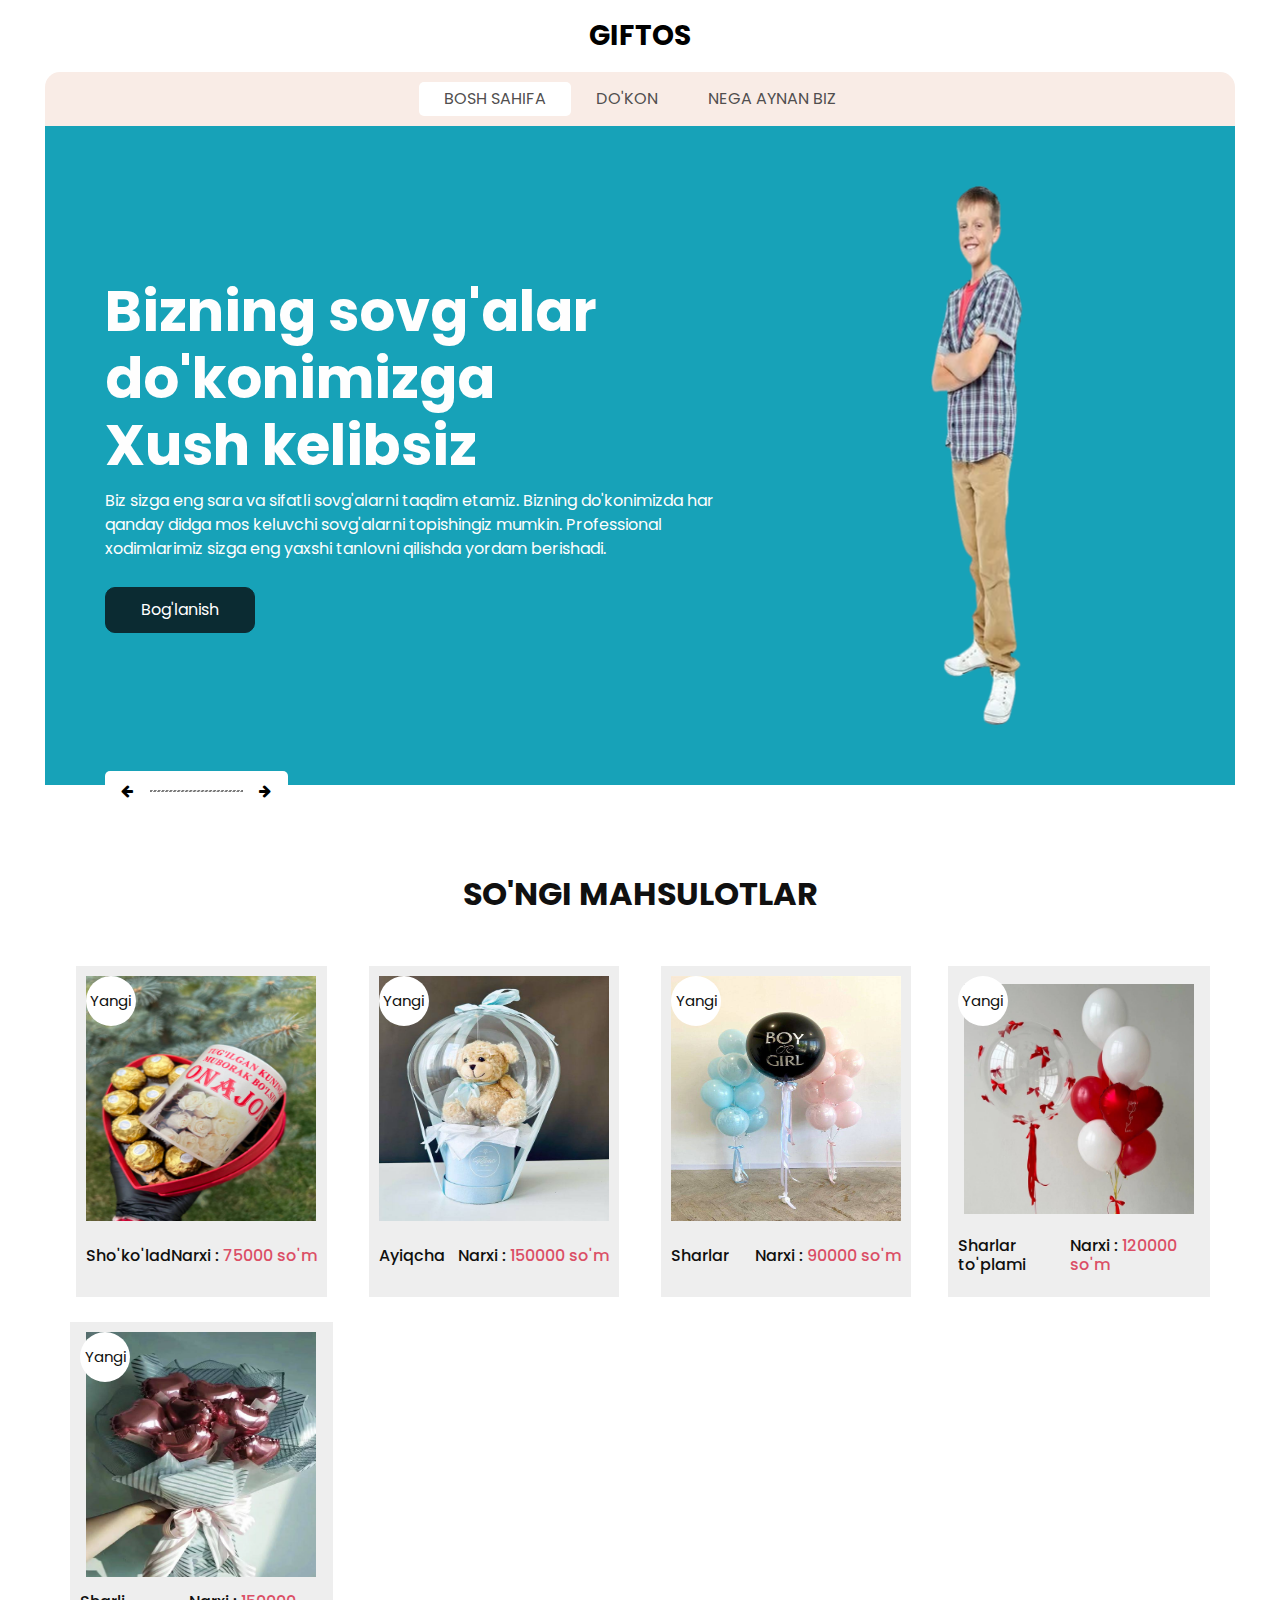
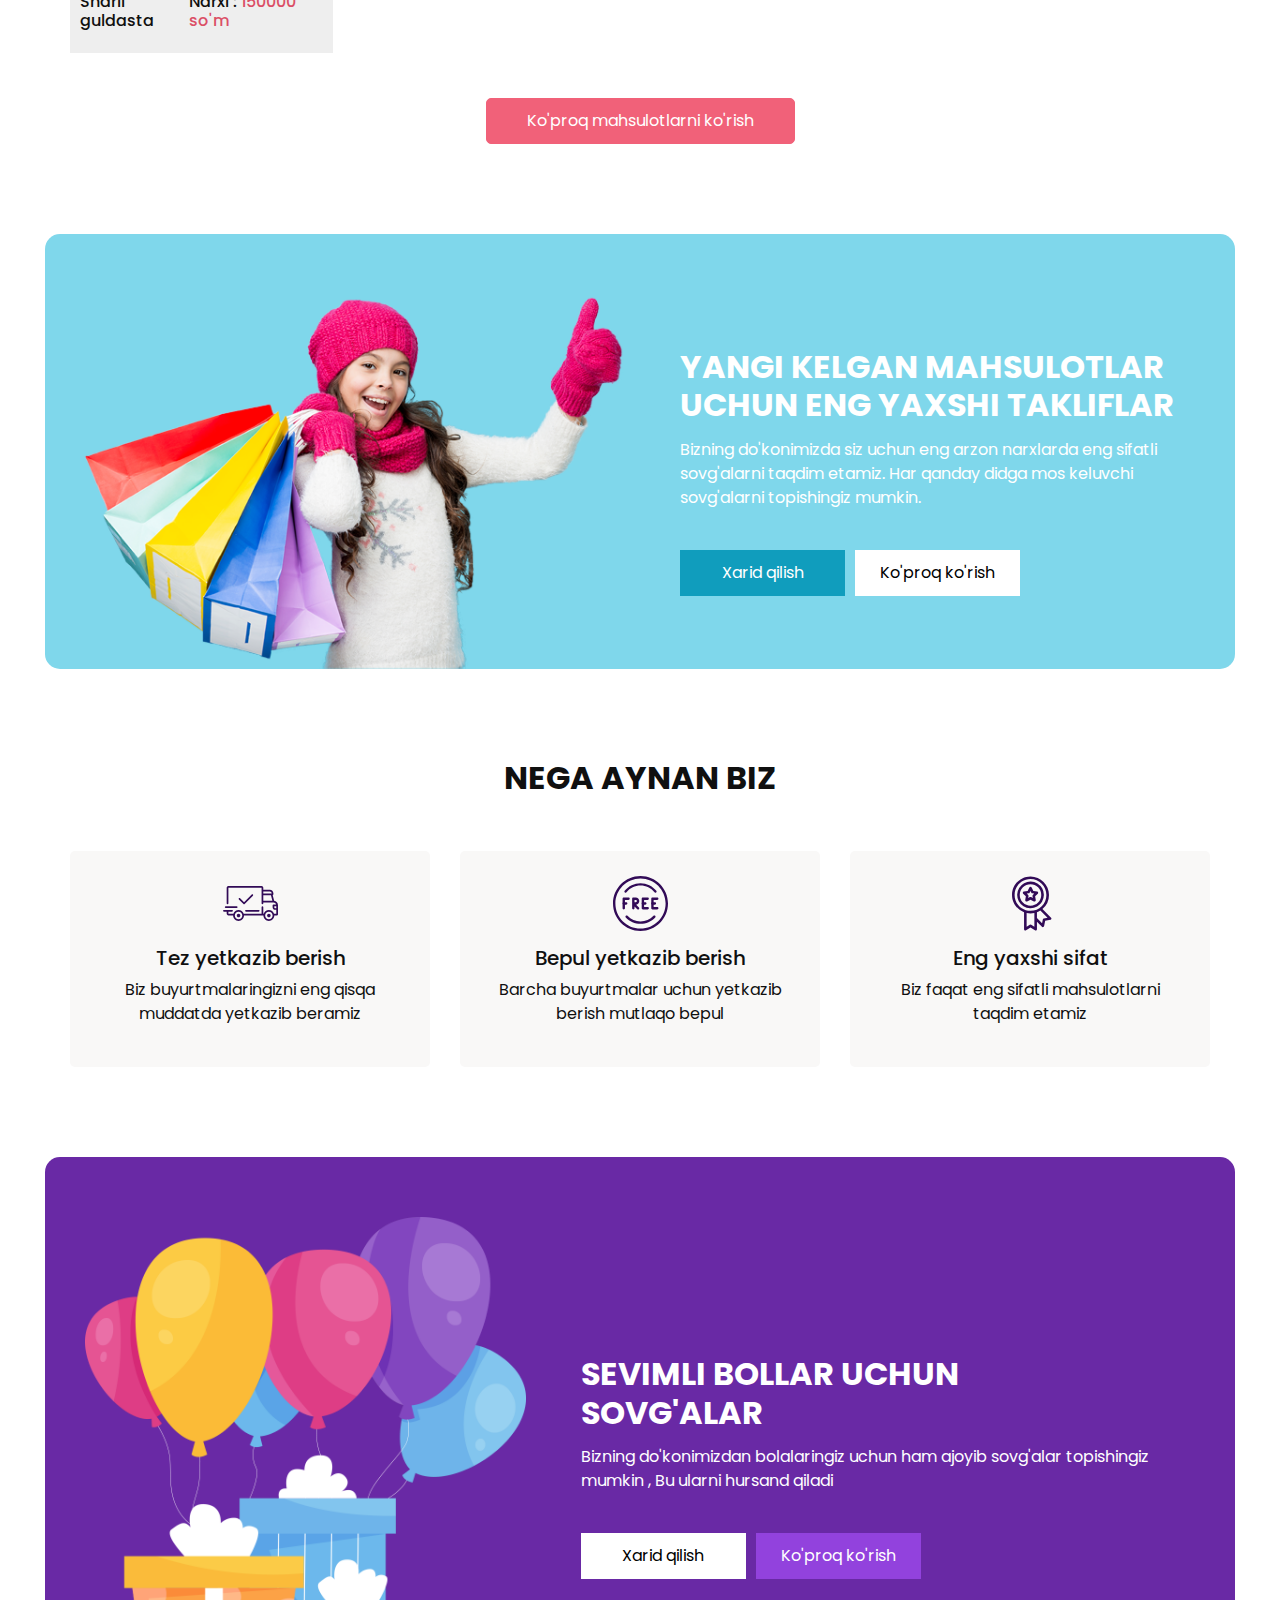
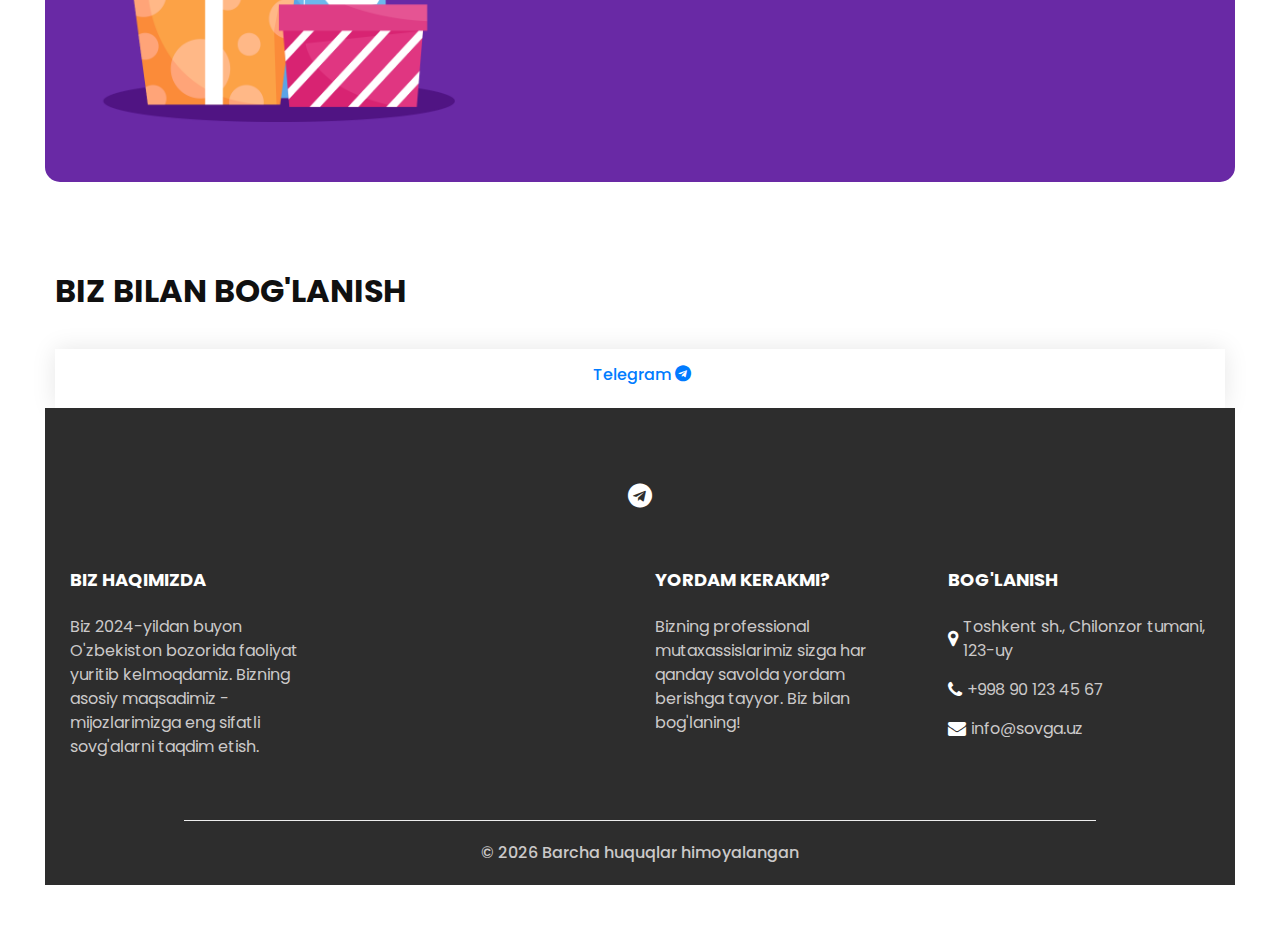
==== commit 23f8b526: "test uchun maxsulotlar product.js ga yozidi" ====
--- a/index.html
+++ b/index.html
@@ -676,7 +676,7 @@
         const productHTML = newProducts
           .map(
             (product) => `
-        <div class="col-sm-6 col-md-4 col-lg-3">
+        <div class="col-sm-6 col-md-4 col-lg-3 d-flex justify-content-center">
           <div class="box" onclick="window.location.href='details.html?id=${product.id}'">
             
               <div class="img-box">
@@ -687,9 +687,9 @@
                   ${product.name}
                 </h6>
                 <h6>
-                  Narxi
+                  Narxi :
                   <span>
-                    $${product.price}
+                    ${product.price} so'm
                   </span>
                 </h6>
               </div>
--- a/css/style.css
+++ b/css/style.css
@@ -336,18 +336,18 @@
   display: flex;
   justify-content: center;
   align-items: center;
-  padding: 15px 30px;
   height: 245px;
 }
 .shop_section .box .img-box img {
-  max-width: 100%;
-  max-height: 145px;
+  width: 230px;
+  max-height: 245px;
 }
 .shop_section .box .detail-box {
   display: flex;
   height: 56px;
   justify-content: space-between;
   align-items: center;
+  margin-top: 10px;
 }
 .shop_section .box .detail-box h6 span {
   color: #db4f66;
@@ -426,11 +426,10 @@
     padding: 8px;
   }
   .shop_section .box .img-box {
-    height: 200px;
-    padding: 10px 20px;
+    height: 240px;
   }
   .shop_section .box .img-box img {
-    max-height: 120px;
+    max-height: 245px;
   }
 }
 @media (max-width: 768px) {
@@ -438,11 +437,11 @@
     padding: 5px;
   }
   .shop_section .box .img-box {
-    height: 180px;
-    padding: 8px 15px;
+    height: 240px;
   }
   .shop_section .box .img-box img {
-    max-height: 100px;
+    max-width: 230px;
+    max-height: 240px;
   }
   .shop_section .box .detail-box {
     height: 56px;
@@ -458,12 +457,15 @@
   }
 }
 @media (max-width: 576px) {
+  .shop_section .box {
+    width: 300px;
+  }
   .shop_section .box .img-box {
-    height: 150px;
-    padding: 5px 10px;
+    height: 250px;
   }
   .shop_section .box .img-box img {
-    max-height: 80px;
+    width: 250px;
+    max-height: 240px;
   }
 }
 .shop_section .btn-box {
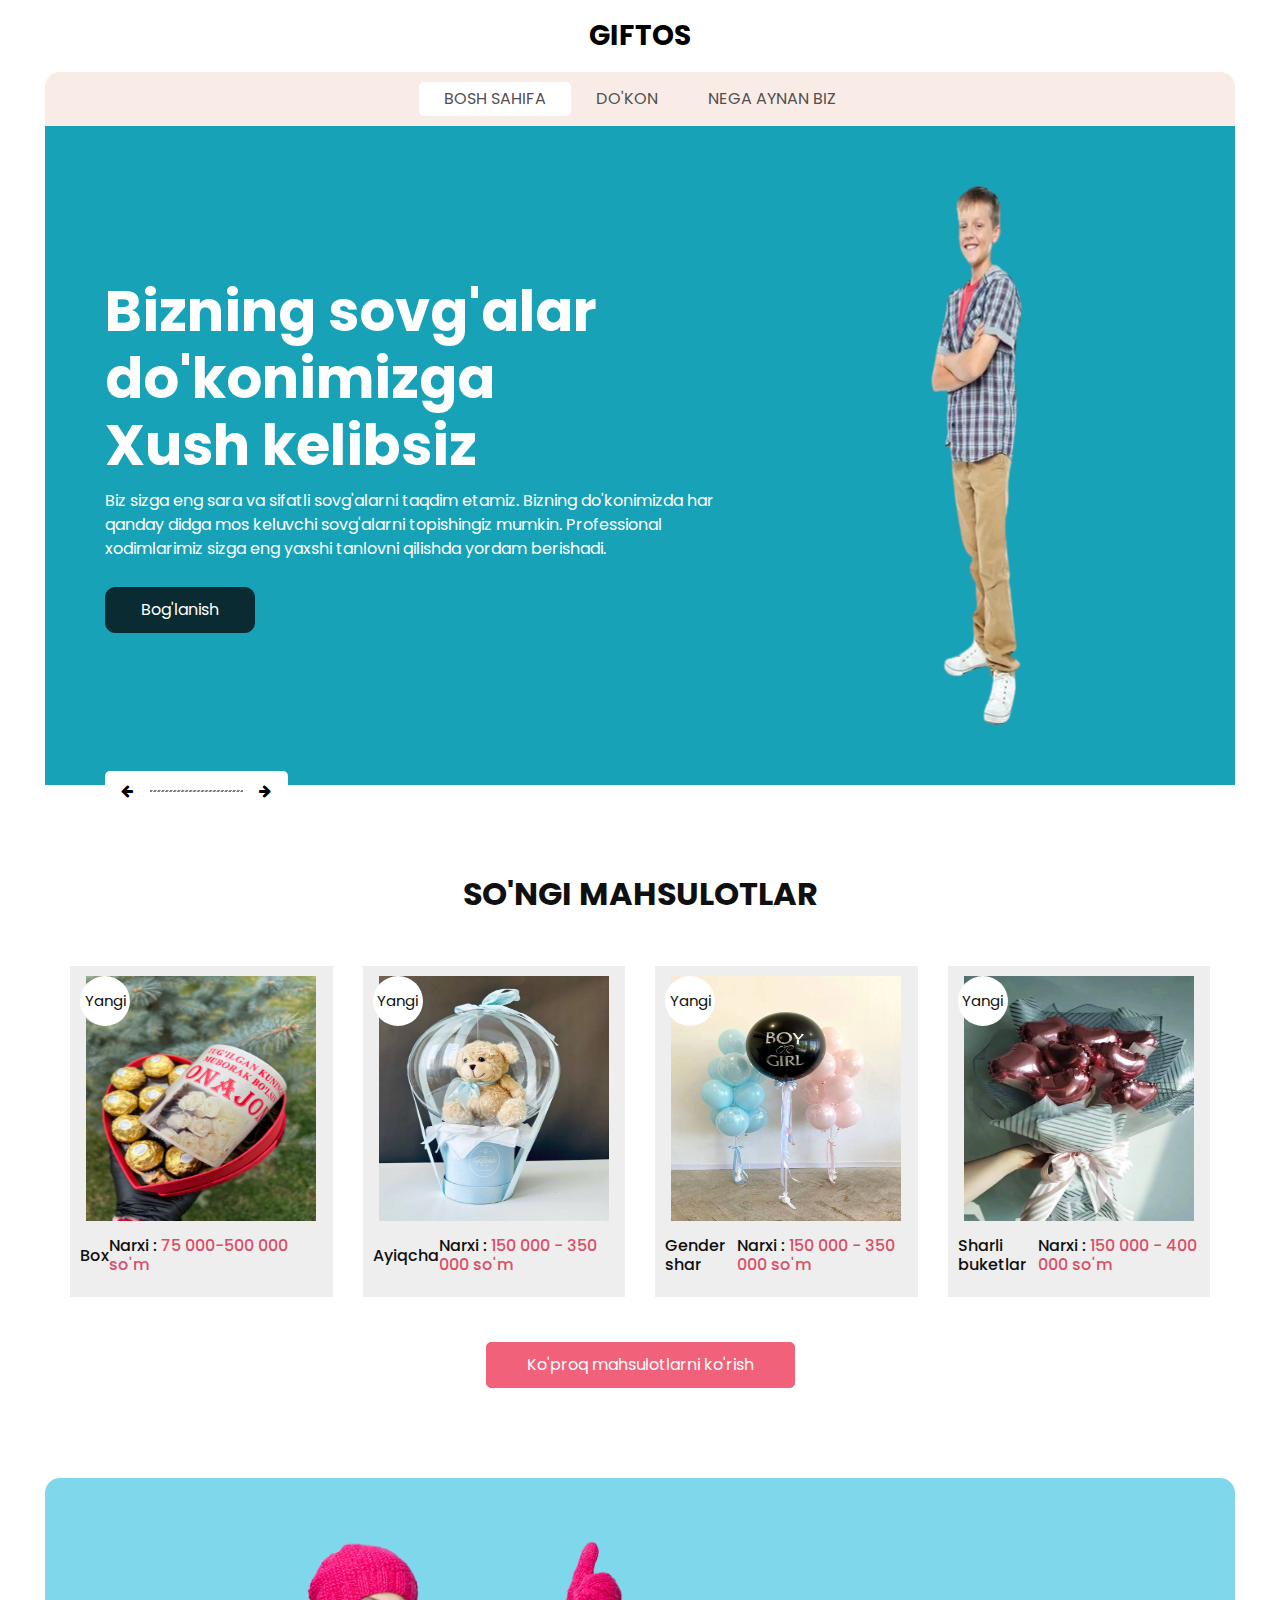
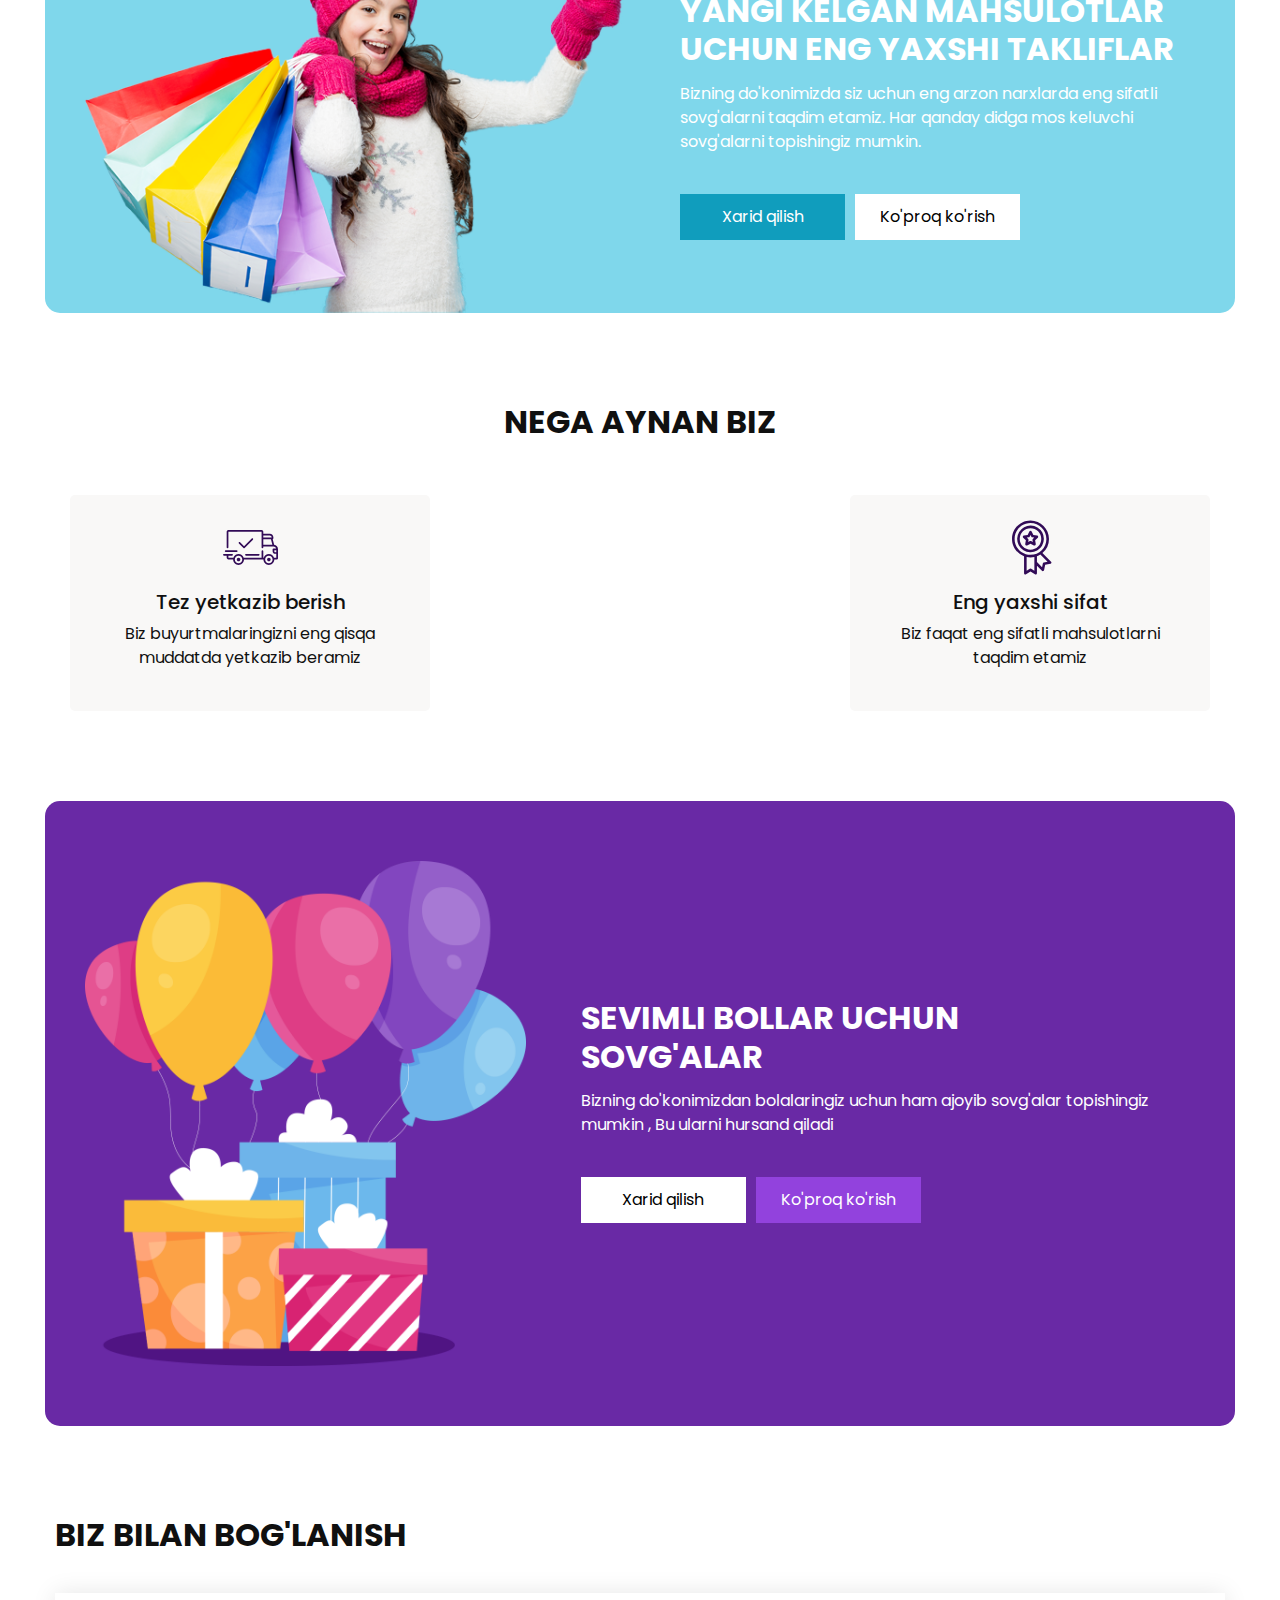
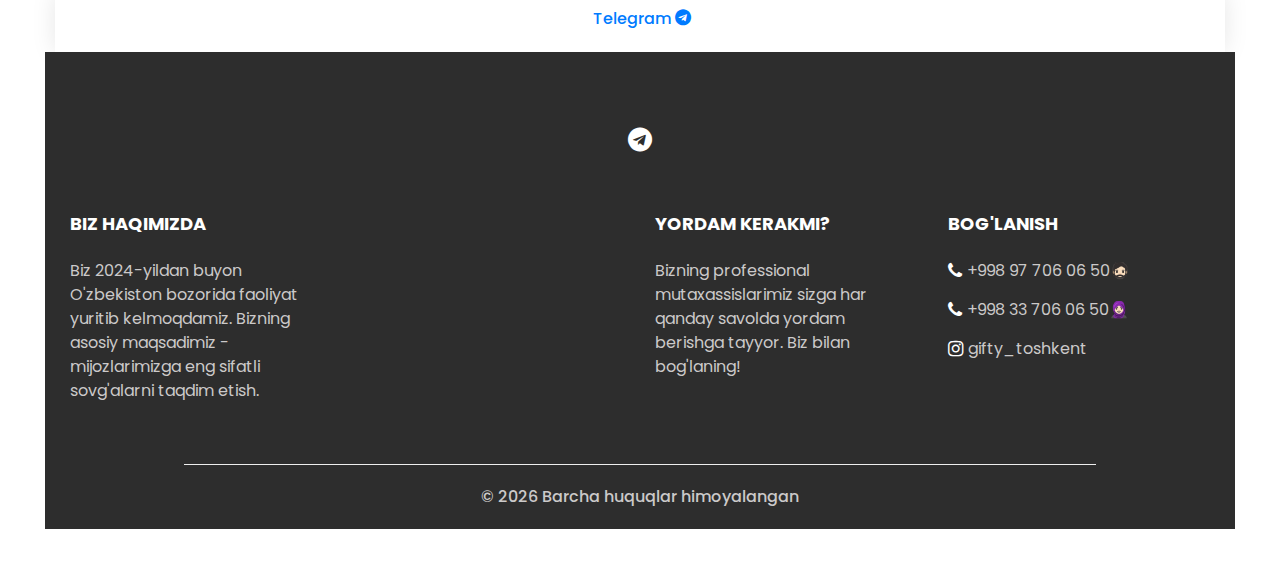
==== commit 282248c2: "edit phone numbers and remove free delivary" ====
--- a/index.html
+++ b/index.html
@@ -269,7 +269,7 @@
         <div class="heading_container heading_center">
           <h2>Nega aynan biz</h2>
         </div>
-        <div class="row">
+        <div class="row d-flex justify-content-between">
           <div class="col-md-4">
             <div class="box">
               <div class="img-box">
@@ -374,132 +374,7 @@
               </div>
             </div>
           </div>
-          <div class="col-md-4">
-            <div class="box">
-              <div class="img-box">
-                <svg
-                  version="1.1"
-                  id="Capa_1"
-                  xmlns="http://www.w3.org/2000/svg"
-                  xmlns:xlink="http://www.w3.org/1999/xlink"
-                  x="0px"
-                  y="0px"
-                  viewBox="0 0 490.667 490.667"
-                  style="enable-background: new 0 0 490.667 490.667"
-                  xml:space="preserve"
-                >
-                  <g>
-                    <g>
-                      <path
-                        d="M138.667,192H96c-5.888,0-10.667,4.779-10.667,10.667V288c0,5.888,4.779,10.667,10.667,10.667s10.667-4.779,10.667-10.667
-                 v-74.667h32c5.888,0,10.667-4.779,10.667-10.667S144.555,192,138.667,192z"
-                      />
-                    </g>
-                  </g>
-                  <g>
-                    <g>
-                      <path
-                        d="M117.333,234.667H96c-5.888,0-10.667,4.779-10.667,10.667S90.112,256,96,256h21.333c5.888,0,10.667-4.779,10.667-10.667
-                 S123.221,234.667,117.333,234.667z"
-                      />
-                    </g>
-                  </g>
-                  <g>
-                    <g>
-                      <path
-                        d="M245.333,0C110.059,0,0,110.059,0,245.333s110.059,245.333,245.333,245.333s245.333-110.059,245.333-245.333
-                 S380.608,0,245.333,0z M245.333,469.333c-123.52,0-224-100.48-224-224s100.48-224,224-224s224,100.48,224,224
-                 S368.853,469.333,245.333,469.333z"
-                      />
-                    </g>
-                  </g>
-                  <g>
-                    <g>
-                      <path
-                        d="M386.752,131.989C352.085,88.789,300.544,64,245.333,64s-106.752,24.789-141.419,67.989
-                 c-3.691,4.587-2.965,11.307,1.643,14.997c4.587,3.691,11.307,2.965,14.976-1.643c30.613-38.144,76.096-60.011,124.8-60.011
-                 s94.187,21.867,124.779,60.011c2.112,2.624,5.205,3.989,8.32,3.989c2.368,0,4.715-0.768,6.677-2.347
-                 C389.717,143.296,390.443,136.576,386.752,131.989z"
-                      />
-                    </g>
-                  </g>
-                  <g>
-                    <g>
-                      <path
-                        d="M376.405,354.923c-4.224-4.032-11.008-3.861-15.061,0.405c-30.613,32.235-71.808,50.005-116.011,50.005
-                 s-85.397-17.771-115.989-50.005c-4.032-4.309-10.816-4.437-15.061-0.405c-4.309,4.053-4.459,10.816-0.405,15.083
-                 c34.667,36.544,81.344,56.661,131.456,56.661s96.789-20.117,131.477-56.661C380.864,365.739,380.693,358.976,376.405,354.923z"
-                      />
-                    </g>
-                  </g>
-                  <g>
-                    <g>
-                      <path
-                        d="M206.805,255.723c15.701-2.027,27.861-15.488,27.861-31.723c0-17.643-14.357-32-32-32h-21.333
-                 c-5.888,0-10.667,4.779-10.667,10.667v42.581c0,0.043,0,0.107,0,0.149V288c0,5.888,4.779,10.667,10.667,10.667
-                 S192,293.888,192,288v-16.917l24.448,24.469c2.091,2.069,4.821,3.115,7.552,3.115c2.731,0,5.461-1.045,7.531-3.136
-                 c4.16-4.16,4.16-10.923,0-15.083L206.805,255.723z M192,234.667v-21.333h10.667c5.867,0,10.667,4.779,10.667,10.667
-                 s-4.8,10.667-10.667,10.667H192z"
-                      />
-                    </g>
-                  </g>
-                  <g>
-                    <g>
-                      <path
-                        d="M309.333,277.333h-32v-64h32c5.888,0,10.667-4.779,10.667-10.667S315.221,192,309.333,192h-42.667
-                 c-5.888,0-10.667,4.779-10.667,10.667V288c0,5.888,4.779,10.667,10.667,10.667h42.667c5.888,0,10.667-4.779,10.667-10.667
-                 S315.221,277.333,309.333,277.333z"
-                      />
-                    </g>
-                  </g>
-                  <g>
-                    <g>
-                      <path
-                        d="M288,234.667h-21.333c-5.888,0-10.667,4.779-10.667,10.667S260.779,256,266.667,256H288
-                 c5.888,0,10.667-4.779,10.667-10.667S293.888,234.667,288,234.667z"
-                      />
-                    </g>
-                  </g>
-                  <g>
-                    <g>
-                      <path
-                        d="M394.667,277.333h-32v-64h32c5.888,0,10.667-4.779,10.667-10.667S400.555,192,394.667,192H352
-                 c-5.888,0-10.667,4.779-10.667,10.667V288c0,5.888,4.779,10.667,10.667,10.667h42.667c5.888,0,10.667-4.779,10.667-10.667
-                 S400.555,277.333,394.667,277.333z"
-                      />
-                    </g>
-                  </g>
-                  <g>
-                    <g>
-                      <path
-                        d="M373.333,234.667H352c-5.888,0-10.667,4.779-10.667,10.667S346.112,256,352,256h21.333
-                 c5.888,0,10.667-4.779,10.667-10.667S379.221,234.667,373.333,234.667z"
-                      />
-                    </g>
-                  </g>
-                  <g></g>
-                  <g></g>
-                  <g></g>
-                  <g></g>
-                  <g></g>
-                  <g></g>
-                  <g></g>
-                  <g></g>
-                  <g></g>
-                  <g></g>
-                  <g></g>
-                  <g></g>
-                  <g></g>
-                  <g></g>
-                  <g></g>
-                </svg>
-              </div>
-              <div class="detail-box">
-                <h5>Bepul yetkazib berish</h5>
-                <p>Barcha buyurtmalar uchun yetkazib berish mutlaqo bepul</p>
-              </div>
-            </div>
-          </div>
+
           <div class="col-md-4">
             <div class="box">
               <div class="img-box">
@@ -597,8 +472,6 @@
       </div>
     </section>
 
-    
-
     <section class="info_section layout_padding2-top">
       <div class="social_container">
         <div class="social_box">
@@ -618,9 +491,7 @@
                 sifatli sovg'alarni taqdim etish.
               </p>
             </div>
-            <div class="col-md-6 col-lg-3">
-              
-            </div>
+            <div class="col-md-6 col-lg-3"></div>
             <div class="col-md-6 col-lg-3">
               <h6>YORDAM KERAKMI?</h6>
               <p>
@@ -631,17 +502,17 @@
             <div class="col-md-6 col-lg-3">
               <h6>BOG'LANISH</h6>
               <div class="info_link-box">
-                <a href="">
-                  <i class="fa fa-map-marker" aria-hidden="true"></i>
-                  <span> Toshkent sh., Chilonzor tumani, 123-uy </span>
+                <a href="tel:+998 97 706 06 50">
+                  <i class="fa fa-phone" aria-hidden="true"></i>
+                  <span>+998 97 706 06 50🧔🏻 </span>
                 </a>
-                <a href="">
+                <a href="tel:+998 33 706 06 50">
                   <i class="fa fa-phone" aria-hidden="true"></i>
-                  <span>+998 90 123 45 67</span>
+                  <span>+998 33 706 06 50🧕🏻</span>
                 </a>
-                <a href="">
-                  <i class="fa fa-envelope" aria-hidden="true"></i>
-                  <span> info@sovga.uz</span>
+                <a href="https://www.instagram.com/gifty_toshkent/?__pwa=1#">
+                  <i class="fa fa-instagram" aria-hidden="true"></i>
+                  <span>gifty_toshkent</span>
                 </a>
               </div>
             </div>
